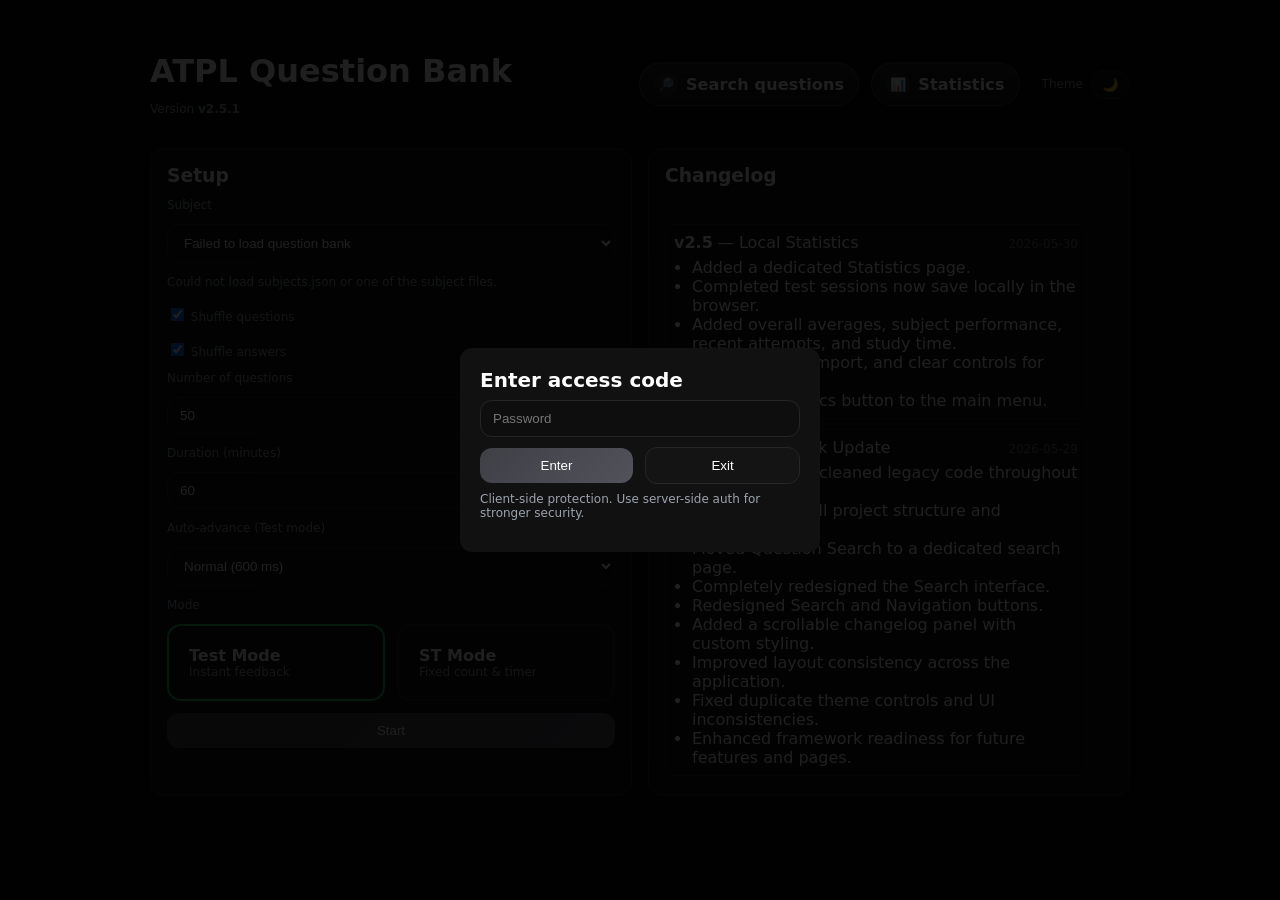
==== index.html @ 14cb8c2d "Update" ====
<!doctype html>
<html lang="en">
<head>

<style id="hide-score-remaining">
  #score,
  #remain,
  #qScoreLive,
  #qRemaining {
    display: none !important;
  }
</style>


<meta charset="utf-8" />
<meta name="viewport" content="width=device-width,initial-scale=1" />
<title>ATPL Question Bank</title>
<style>
  :root{--bg:#0b0b0b;--bg-soft:#141414;--card:#111315;--text:#fff;--muted:#9ca3af;--border:#262626;--ok:#22c55e;--bad:#ef4444;--flag:#f59e0b;--answered-exam:#6b7280;--qbox-bg:#e9f6fb;--qbox-text:#0b0b0b;}
  body.light{--bg:#f6f7f9;--bg-soft:#fff;--card:#fff;--text:#0b0b0b;--muted:#4b5563;--border:#e5e7eb;--answered-exam:#9ca3af;}
  *{box-sizing:border-box} body{margin:0;background:var(--bg);color:var(--text);font-family:ui-sans-serif,system-ui,-apple-system,Segoe UI,Roboto,Helvetica,Arial}
  .container{max-width:1280px;margin:0 auto;padding:16px 24px}
  .topbar{position:sticky;top:0;z-index:10;background:color-mix(in oklab, var(--bg) 85%, transparent);backdrop-filter:blur(8px);border-bottom:1px solid var(--border)}
  .header{display:flex;justify-content:space-between;align-items:center;gap:12px}
  .hstack{display:flex;align-items:center;gap:12px} .vstack{display:flex;flex-direction:column;gap:12px}
  .card{background:var(--card);border:1px solid var(--border);border-radius:14px;padding:16px}
  .badge{display:inline-flex;align-items:center;gap:6px;padding:6px 10px;border:1px solid var(--border);border-radius:999px;background:var(--bg-soft);color:var(--muted);font-size:12px}
  .button,.input,.select{padding:10px 12px;border-radius:12px;border:1px solid var(--border);background:var(--bg-soft);color:var(--text)}
  .button.primary{background:linear-gradient(135deg,#3f3f46,#52525b);border:none;color:#fff;cursor:pointer}
  .button:disabled{opacity:.6;cursor:not-allowed}
  .mode-buttons{display:grid;grid-template-columns:1fr 1fr;gap:12px}
  .mode-btn{padding:20px;border:2px solid var(--border);border-radius:14px;background:var(--bg-soft);cursor:pointer}
  .mode-btn.active{border-color:#22c55e}
  .grid{display:grid;gap:16px} .grid-2{grid-template-columns:1fr 1fr} .grid-3{grid-template-columns:240px 1fr 320px}
  @media (max-width: 1024px){.grid-3{grid-template-columns:1fr}}
  .question-box{background:var(--qbox-bg);border-radius:10px;padding:24px;color:var(--qbox-text)}
  .option-list{list-style:none;margin:0;padding:0} .option-list li{margin:8px 0;display:flex;gap:10px;align-items:center}
  .grid-pager{display:grid;grid-template-columns:repeat(auto-fill,minmax(36px,1fr));gap:8px}
  .pager-btn{padding:8px;border:1px solid var(--border);border-radius:8px;background:var(--bg-soft);color:var(--text);font-size:12px;cursor:pointer}
  .pager-btn.active{outline:2px solid #777} .pager-btn.correct{border-color:var(--ok)} .pager-btn.incorrect{border-color:var(--bad)}
  .pager-btn.answered-exam{border-color:var(--answered-exam);color:var(--answered-exam)} .pager-btn.flagged{box-shadow:0 0 0 2px color-mix(in oklab, var(--flag) 60%, transparent);border-color:var(--flag)}
  .hidden{display:none!important} .small{color:var(--muted);font-size:12px}
  .feedback-inline{margin-top:12px;padding:10px 12px;border-radius:10px;background:rgba(34,197,94,.12);color:#22c55e}
  .feedback-inline.bad{background:rgba(239,68,68,.12);color:#ef4444}
</style>

<style id="search-card-styles">
  #mSearchResults li {
    list-style: none;
    border: 1px solid rgba(255,255,255,.08);
    border-radius: 10px;
    padding: 8px 10px;
    cursor: pointer;
  }
  #mSearchResults li:hover {
    background: rgba(255,255,255,.06);
  }
  #mSearchResults li .small { opacity: .7; }
  #mSearchDetail .correct { color: #22c55e; }
  #mSearchDetail .option { display: flex; gap: 8px; align-items: baseline; }
</style>




<style id="clean-build-styles">
  .theme-wrap{display:inline-flex;align-items:center;gap:8px;margin-left:10px}
  .theme-label{font-size:12px;color:var(--muted);white-space:nowrap}
  .theme-btn{border:1px solid var(--border);background:var(--card);color:var(--text);border-radius:999px;padding:6px 10px;cursor:pointer}
  body.light{--bg:#f5f7fb;--bg-soft:#ffffff;--card:#ffffff;--text:#111827;--muted:#6b7280;--border:#d1d5db;--qbox-bg:#e9f6fb;color:var(--text);background:var(--bg)}
  .option-list li{cursor:pointer}
</style>


<style id="changelog-direct-scroll-v2310">
/* v2.4: setup card and changelog card stay equal height; changelog entries scroll internally */
#menu .grid.grid-2 {
  align-items: stretch !important;
  grid-auto-rows: minmax(620px, 72vh) !important;
}

#menu .grid.grid-2 > section.card {
  height: 100% !important;
  min-height: 0 !important;
  box-sizing: border-box !important;
}

#changelogCard {
  display: flex !important;
  flex-direction: column !important;
  overflow: hidden !important;
  min-height: 0 !important;
}

#changelogCard > .hstack {
  flex: 0 0 auto !important;
}

#changelogScroll {
  flex: 1 1 auto !important;
  min-height: 0 !important;
  overflow-y: auto !important;
  overflow-x: hidden !important;
  padding-right: 10px !important;
  margin-top: 18px !important;
  scrollbar-gutter: stable !important;
}

#changelogList {
  max-height: none !important;
  overflow: visible !important;
}

@media (max-width: 760px) {
  #menu .grid.grid-2 {
    grid-auto-rows: auto !important;
  }

  #changelogCard {
    max-height: 620px !important;
  }

  #changelogScroll {
    max-height: 520px !important;
  }
}
</style>


<style id="scrollbar-style-v2311">
/* Minimal modern scrollbar */
#changelogScroll::-webkit-scrollbar {
  width: 10px;
}

#changelogScroll::-webkit-scrollbar-track {
  background: rgba(255,255,255,0.03);
  border-radius: 999px;
}

#changelogScroll::-webkit-scrollbar-thumb {
  background: rgba(255,255,255,0.18);
  border-radius: 999px;
  border: 2px solid transparent;
  background-clip: padding-box;
}

#changelogScroll::-webkit-scrollbar-thumb:hover {
  background: rgba(255,255,255,0.30);
}

#changelogScroll {
  scrollbar-width: thin;
  scrollbar-color: rgba(255,255,255,0.18) rgba(255,255,255,0.03);
}
</style>


<style id="search-button-style-v2312">
/* v2.4: polished main-page search button */
#goSearch.search-page-button {
  display: inline-flex;
  align-items: center;
  justify-content: center;
  gap: 8px;
  text-decoration: none;
  min-height: 40px;
  padding: 9px 14px;
  border-radius: 999px;
  font-weight: 700;
  letter-spacing: .01em;
  background:
    linear-gradient(180deg, rgba(255,255,255,.085), rgba(255,255,255,.035));
  border: 1px solid rgba(255,255,255,.14);
  box-shadow:
    inset 0 1px 0 rgba(255,255,255,.08),
    0 8px 22px rgba(0,0,0,.18);
  color: inherit;
  transition:
    transform .14s ease,
    border-color .14s ease,
    background .14s ease,
    box-shadow .14s ease;
}

#goSearch.search-page-button:hover {
  transform: translateY(-1px);
  border-color: rgba(255,255,255,.24);
  background:
    linear-gradient(180deg, rgba(255,255,255,.12), rgba(255,255,255,.055));
  box-shadow:
    inset 0 1px 0 rgba(255,255,255,.11),
    0 12px 28px rgba(0,0,0,.24);
}

#goSearch.search-page-button:active {
  transform: translateY(0);
  box-shadow:
    inset 0 1px 0 rgba(255,255,255,.06),
    0 6px 16px rgba(0,0,0,.18);
}

#goSearch .search-page-button-icon {
  display: inline-grid;
  place-items: center;
  width: 24px;
  height: 24px;
  border-radius: 999px;
  background: rgba(255,255,255,.08);
  font-size: 13px;
}

body.light #goSearch.search-page-button {
  background:
    linear-gradient(180deg, rgba(15,23,42,.045), rgba(15,23,42,.02));
  border-color: rgba(15,23,42,.12);
  box-shadow:
    inset 0 1px 0 rgba(255,255,255,.65),
    0 8px 22px rgba(15,23,42,.08);
}

body.light #goSearch.search-page-button:hover {
  border-color: rgba(15,23,42,.20);
  background:
    linear-gradient(180deg, rgba(15,23,42,.07), rgba(15,23,42,.035));
}

body.light #goSearch .search-page-button-icon {
  background: rgba(15,23,42,.07);
}
</style>


<style id="stats-button-style-v25">
#goStats.search-page-button {
  display: inline-flex;
  align-items: center;
  justify-content: center;
  gap: 8px;
  text-decoration: none;
  min-height: 40px;
  padding: 9px 14px;
  border-radius: 999px;
  font-weight: 700;
  letter-spacing: .01em;
  background:
    linear-gradient(180deg, rgba(255,255,255,.085), rgba(255,255,255,.035));
  border: 1px solid rgba(255,255,255,.14);
  box-shadow:
    inset 0 1px 0 rgba(255,255,255,.08),
    0 8px 22px rgba(0,0,0,.18);
  color: inherit;
  transition: transform .14s ease, border-color .14s ease, background .14s ease, box-shadow .14s ease;
}
#goStats.search-page-button:hover {
  transform: translateY(-1px);
  border-color: rgba(255,255,255,.24);
  background:
    linear-gradient(180deg, rgba(255,255,255,.12), rgba(255,255,255,.055));
  box-shadow:
    inset 0 1px 0 rgba(255,255,255,.11),
    0 12px 28px rgba(0,0,0,.24);
}
#goStats .search-page-button-icon {
  display: inline-grid;
  place-items: center;
  width: 24px;
  height: 24px;
  border-radius: 999px;
  background: rgba(255,255,255,.08);
  font-size: 13px;
}
body.light #goStats.search-page-button {
  background:
    linear-gradient(180deg, rgba(15,23,42,.045), rgba(15,23,42,.02));
  border-color: rgba(15,23,42,.12);
  box-shadow:
    inset 0 1px 0 rgba(255,255,255,.65),
    0 8px 22px rgba(15,23,42,.08);
}
body.light #goStats.search-page-button:hover {
  border-color: rgba(15,23,42,.20);
  background:
    linear-gradient(180deg, rgba(15,23,42,.07), rgba(15,23,42,.035));
}
body.light #goStats .search-page-button-icon {
  background: rgba(15,23,42,.07);
}
</style>

<style id="results-screen-v26">
  .results-screen {
    overflow: hidden;
    padding: 0;
  }

  .results-hero {
    display: flex;
    justify-content: space-between;
    gap: 20px;
    align-items: flex-start;
    padding: 20px;
    border-bottom: 1px solid var(--border);
    background:
      linear-gradient(180deg, rgba(255,255,255,.055), rgba(255,255,255,.018));
  }

  .results-hero h2 {
    margin: 0;
    font-size: 28px;
    line-height: 1.05;
  }

  .results-hero p {
    margin: 8px 0 0;
    color: var(--muted);
  }

  .results-badge {
    padding: 8px 12px;
    border-radius: 999px;
    font-weight: 800;
    font-size: 13px;
    background: rgba(34,197,94,.14);
    color: #22c55e;
    white-space: nowrap;
  }

  .results-badge.mid { background: rgba(245,158,11,.14); color: #f59e0b; }
  .results-badge.low { background: rgba(239,68,68,.14); color: #ef4444; }

  .results-body {
    padding: 16px;
  }

  .results-grid {
    display: grid;
    grid-template-columns: repeat(4, minmax(0, 1fr));
    gap: 12px;
  }

  .result-stat {
    padding: 14px;
    border-radius: 12px;
    background: rgba(255,255,255,.035);
    border: 1px solid rgba(255,255,255,.07);
    min-width: 0;
  }

  .result-stat-label {
    color: var(--muted);
    font-size: 12px;
    text-transform: uppercase;
    letter-spacing: .08em;
  }

  .result-stat-value {
    margin-top: 8px;
    font-size: 24px;
    line-height: 1;
    font-weight: 900;
  }

  .result-stat-sub {
    margin-top: 6px;
    color: var(--muted);
    font-size: 12px;
  }

  .result-map {
    display: flex;
    flex-wrap: wrap;
    gap: 6px;
    margin-top: 14px;
  }

  .result-chip {
    width: 30px;
    height: 30px;
    border-radius: 8px;
    border: 1px solid rgba(255,255,255,.08);
    color: var(--text);
    background: var(--bg-soft);
    font-size: 12px;
    cursor: pointer;
  }

  .result-chip.correct { border-color: rgba(34,197,94,.55); color: #22c55e; }
  .result-chip.incorrect { border-color: rgba(239,68,68,.58); color: #ef4444; }
  .result-chip.unanswered { border-color: rgba(156,163,175,.5); color: var(--muted); }
  .result-chip.flagged { box-shadow: 0 0 0 2px rgba(245,158,11,.35); }

  .result-review {
    margin-top: 16px;
    border-top: 1px solid var(--border);
    padding-top: 16px;
  }

  .result-review-head {
    display: flex;
    justify-content: space-between;
    align-items: baseline;
    gap: 12px;
    margin-bottom: 10px;
  }

  .result-review-head h3 {
    margin: 0;
  }

  .result-review-list {
    display: grid;
    gap: 10px;
  }

  .review-item {
    padding: 12px;
    border-radius: 12px;
    background: rgba(255,255,255,.035);
    border: 1px solid rgba(255,255,255,.07);
  }

  .review-item-top {
    display: flex;
    justify-content: space-between;
    gap: 12px;
    align-items: flex-start;
  }

  .review-pill {
    padding: 4px 8px;
    border-radius: 999px;
    font-weight: 800;
    font-size: 12px;
    background: rgba(239,68,68,.14);
    color: #ef4444;
    white-space: nowrap;
  }

  .review-pill.unanswered {
    background: rgba(156,163,175,.14);
    color: var(--muted);
  }

  .review-answer-grid {
    display: grid;
    grid-template-columns: 1fr 1fr;
    gap: 10px;
    margin-top: 10px;
  }

  .review-answer {
    padding: 10px;
    border-radius: 10px;
    background: rgba(0,0,0,.15);
    border: 1px solid rgba(255,255,255,.06);
  }

  .review-answer strong {
    display: block;
    margin-bottom: 4px;
    font-size: 12px;
    color: var(--muted);
    text-transform: uppercase;
    letter-spacing: .06em;
  }

  .review-empty {
    padding: 24px 14px;
    text-align: center;
    color: var(--muted);
    border: 1px dashed rgba(255,255,255,.13);
    border-radius: 12px;
  }

  body.light .result-stat,
  body.light .review-item {
    background: rgba(15,23,42,.035);
    border-color: rgba(15,23,42,.08);
  }

  body.light .review-answer {
    background: rgba(15,23,42,.035);
    border-color: rgba(15,23,42,.08);
  }

  @media (max-width: 760px) {
    .results-hero { flex-direction: column; }
    .results-grid { grid-template-columns: repeat(2, minmax(0, 1fr)); }
    .review-answer-grid { grid-template-columns: 1fr; }
  }
</style>

<style id="st-mode-polish-v26">
  .manual-settings {
    display: flex;
    flex-direction: column;
    gap: 12px;
    transition: opacity .16s ease, filter .16s ease;
  }

  .manual-settings-faded {
    opacity: .36;
    gap: 8px;
  }

  .manual-settings-faded label,
  .manual-settings-faded input,
  .manual-settings-faded select {
    pointer-events: none;
  }

  .manual-settings-faded input,
  .manual-settings-faded select {
    padding-top: 8px;
    padding-bottom: 8px;
  }

  .manual-setting-note {
    display: none;
    padding: 8px 12px;
    border-radius: 12px;
    background: rgba(34,197,94,.08);
    border: 1px solid rgba(34,197,94,.18);
    color: var(--muted);
  }

  .manual-settings-faded + .manual-setting-note {
    display: block;
  }
</style>

</head>
<body>
<!-- LOGIN -->
<div id="loginOverlay" style="position:fixed;inset:0;background:rgba(0,0,0,.88);display:flex;align-items:center;justify-content:center;z-index:9999">
  <div style="width:360px;max-width:94%;background:#111;border-radius:12px;padding:20px;color:#fff">
    <h2 style="margin:0 0 8px 0;font-size:20px">Enter access code</h2>
    <input id="loginInput" type="password" placeholder="Password" class="input" style="width:100%;margin-bottom:10px;background:#0e0e0e"/>
    <div class="hstack">
      <button id="loginBtn" class="button primary" style="flex:1">Enter</button>
      <button id="loginCancelBtn" class="button" style="flex:1">Exit</button>
    </div>
    <p id="loginError" style="color:#fca5a5;font-size:13px;margin-top:10px;display:none">Incorrect password. Try again.</p>
    <p class="small" style="margin-top:8px">Client-side protection. Use server-side auth for stronger security.</p>
  </div>
</div>

<div class="container" id="menu">
  <div class="vstack" style="max-width:980px;margin:36px auto">
    
<div id="menuHeaderBar" class="hstack" style="justify-content:space-between;align-items:center;gap:12px; margin-bottom:8px;">
  <div id="menuTitleBlock" class="vstack">
    <h1 style="margin:0">ATPL Question Bank</h1>
    <a class="small" href="systems-trainer/systems-trainer.html" aria-label="Open C172 JT-A Systems Trainer" title="Version" style="width:max-content;text-decoration:none;color:var(--muted)">Version <strong id="appVersionLabel">Loading</strong></a>
  </div>
  <div class="hstack" style="justify-content:flex-end;">
    <a id="goSearch" class="button search-page-button" href="search.html"><span class="search-page-button-icon">🔎</span><span>Search questions</span></a>
    <a id="goStats" class="button search-page-button" href="stats.html"><span class="search-page-button-icon">📊</span><span>Statistics</span></a>
  </div>
</div>

    <div class="grid grid-2" style="margin-top:12px">
      <section class="card vstack">
        <h3 style="margin:0">Setup</h3>
        <label class="small">Subject</label>
        <select class="select" id="mSubject"><option selected disabled>Loading…</option></select>
        <div class="small" id="mSubjectInfo"></div>
        <div class="small" id="mSTInfo" style="display:none"></div>
        <div class="manual-settings" id="manualSettings">
          <label class="small" style="margin-top:4px"><input type="checkbox" id="mShuffle" checked> Shuffle questions</label>
          <label class="small" style="margin-top:4px"><input type="checkbox" id="mShuffleAnswers" checked> Shuffle answers</label>
          <label class="small">Number of questions</label>
          <input class="input" id="mCount" type="number" min="1" value="50" />
          <label class="small">Duration (minutes)</label>
          <input class="input" id="mMinutes" type="number" min="0" value="60" />
          <label class="small">Auto-advance (Test mode)</label>
          <select class="select" id="mAdvance"><option value="0">Off</option><option value="600" selected>Normal (600 ms)</option><option value="250">Fast (250 ms)</option></select>
        </div>
        <div class="small manual-setting-note" id="manualSettingNote">ST mode uses its own fixed question count, duration, and randomisation.</div>
        <label class="small">Mode</label>
        <div class="mode-buttons">
          <div class="mode-btn active" id="btnTest"><strong>Test Mode</strong><div class="small">Instant feedback</div></div>
          <div class="mode-btn" id="btnST"><strong>ST Mode</strong><div class="small">Fixed count & timer</div></div>
        </div>
        <button class="button primary" id="mStart">Start</button>
      </section>
      
<section class="card vstack" id="changelogCard">
  <div class="hstack" style="justify-content:space-between;align-items:center">
    <h3 style="margin:0">Changelog</h3>
  </div>

  <div id="changelogScroll">
    <span class="small" id="clStatus" style="opacity:.7">Loading…</span>
    <div id="changelogList" class="vstack" style="gap:10px; margin-top:8px; padding-right:6px; scrollbar-gutter:stable;"></div>
  </div>

</section>
<script>
// v1.8.8.11: Load changelog from external JSON file
(function(){
  function esc(s){ return String(s||'').replace(/[&<>]/g, c=>({ '&':'&amp;','<':'&lt;','>':'&gt;' }[c])); }
  function render(entries){
    var box = document.getElementById('changelogList');
    if(!box) return;
    if(!entries || !entries.length){
      box.innerHTML = '<div class="small" style="opacity:.7">No entries yet.</div>';
      return;
    }
    var html = entries.map(function(e){
      var head = '<div class="hstack" style="justify-content:space-between;align-items:baseline">'
               + '<div><strong>'+esc(e.version)+'</strong>'+(e.title? ' — '+esc(e.title):'')+'</div>'
               + (e.date? '<div class="small" style="opacity:.6">'+esc(e.date)+'</div>':'' )
               + '</div>';
      var items = Array.isArray(e.changes) ? e.changes.map(function(t){ return '<li>'+esc(t)+'</li>'; }).join('') : '';
      return '<section class="vstack" style="gap:6px; padding:8px; border:1px solid rgba(255,255,255,.08); border-radius:10px;">'
             + head
             + (items? '<ul style="margin:0 0 0 18px; padding:0;">'+items+'</ul>' : '')
             + '</section>';
    }).join('');
    box.innerHTML = html;
  }
  function setStatus(t){ var s=document.getElementById('clStatus'); if(s) s.textContent=t; }
  fetch('./changelog.json')
    .then(r=>r.ok?r.json():Promise.reject(r.status+' '+r.statusText))
    .then(json=>{ setStatus(''); render(json.entries||json); })
    .catch(err=>{ setStatus('Failed to load'); render([]); });
})();
</script>
      </section>
    </div>
  </div>
</div>

<div id="quiz" class="hidden">
  <div class="topbar">
    <div class="container">
      <div class="header">
        <div class="hstack">
          <button class="button" id="qBack">Menu</button>
          <h2 style="margin:0;font-size:18px">ATPL — <span id="qSubject">Subject</span> <span id="qModeLabel" class="small" style="margin-left:8px;opacity:.7"></span></h2>
        </div>
        <div class="hstack">
          <span class="badge" id="qScoreLive">Score 0/0</span>
          <span class="badge" id="qRemaining">Remaining 0</span>
          <span class="badge" id="qTimer">--:--</span>
          <span class="badge" id="qProgress">0 / 0</span>
          <span class="badge hidden" id="qPlan">ST: -- Q • -- min</span>
          <button class="button" id="logoutBtn">Logout</button>
        </div>
      </div>
    </div>
  </div>

  <div class="container grid grid-3" style="margin-top:16px">
    <aside class="vstack">
      <div class="card vstack">
        <h3 style="margin:0">Question <span id="qNumber">—</span></h3>
        <div class="small">Status: <strong id="qStatus">—</strong></div>
      </div>
    </aside>
    <main class="vstack">
      <section class="card">
        <div class="question-box" id="qBox">
          <p id="qText">Select a subject to begin.</p>
          <ul class="option-list" id="qOptions"></ul>
          <div class="hstack hidden" id="qMultiControls" style="margin-top:8px;justify-content:flex-end">
            <button class="button primary" id="qConfirm" disabled>Confirm Answer</button>
          </div>
        </div>
      </section>
      <div class="hstack" style="justify-content:space-between">
        <button class="button" id="qPrev" disabled>Previous</button>
        <div class="hstack">
          <button class="button" id="qFlagBtn" aria-pressed="false">🚩 Flag</button>
          <button class="button" id="qNext" disabled>Next</button>
          <button class="button primary" id="qFinish" disabled title="Answer all questions to finish">Finish</button>
        </div>
      </div>
      <section class="card results-screen hidden" id="qResults">
        <div class="results-hero">
          <div>
            <h2 id="qResultTitle">Results</h2>
            <p id="qResultSubtitle">Session complete</p>
          </div>
          <div class="results-badge" id="qResultBadge">0%</div>
        </div>
        <div class="results-body">
          <div class="results-grid">
            <div class="result-stat">
              <div class="result-stat-label">Accuracy</div>
              <div class="result-stat-value" id="qAccuracy">0%</div>
              <div class="result-stat-sub" id="qAccuracySub">0 / 0 correct</div>
            </div>
            <div class="result-stat">
              <div class="result-stat-label">Correct</div>
              <div class="result-stat-value" id="qResultCorrect">0</div>
              <div class="result-stat-sub">answered correctly</div>
            </div>
            <div class="result-stat">
              <div class="result-stat-label">Needs review</div>
              <div class="result-stat-value" id="qResultMissed">0</div>
              <div class="result-stat-sub">wrong or unanswered</div>
            </div>
            <div class="result-stat">
              <div class="result-stat-label">Time used</div>
              <div class="result-stat-value" id="qTimeUsed">00:00</div>
              <div class="result-stat-sub" id="qResultMode">Test mode</div>
            </div>
          </div>
          <div class="result-map" id="qResultMap"></div>
          <div class="result-review">
            <div class="result-review-head">
              <div>
                <h3>Review</h3>
                <div class="small" id="qReviewSummary">Missed questions appear here.</div>
              </div>
            </div>
            <div class="result-review-list" id="qBreakdown"></div>
          </div>
        </div>
      </section>
    </main>
    <aside class="vstack">
      <div class="card vstack">
        <h3 style="margin:0">Navigation</h3>
        <div class="grid-pager" id="qPager"></div>
      </div>
    </aside>
  </div>
</div>

<script>
/*** VERSION ***/
const APP_VERSION = "v2.5.1";
const APP_BUILD = "2026-06-01-st-plan-refactor";
document.getElementById('appVersionLabel').textContent = APP_VERSION;

/*** LOGIN ***/
const PASSWORD_HASH = "508f8d85f900866e90d30e1e4e0126984dd0f2f85c443800e5956aae2887120b"; // sha256("School related password")
const AUTH_KEY = 'atpl_authenticated_v1';
async function sha256hex(str){const enc=new TextEncoder();const data=enc.encode(str);const hash=await crypto.subtle.digest('SHA-256',data);return Array.from(new Uint8Array(hash)).map(b=>b.toString(16).padStart(2,'0')).join('');}
async function tryLogin(){const val=document.getElementById('loginInput').value||'';const d=await sha256hex(val);if(d===PASSWORD_HASH){sessionStorage.setItem(AUTH_KEY,'1');hideLogin();}else{const e=document.getElementById('loginError');e.style.display='block';e.textContent='Incorrect password. Try again.';}}
function hideLogin(){const ov=document.getElementById('loginOverlay');if(ov)ov.remove();}
function ensureLogin(){if(sessionStorage.getItem(AUTH_KEY)==='1') hideLogin();}
document.getElementById('loginBtn').addEventListener('click',tryLogin);
document.getElementById('loginInput').addEventListener('keydown',e=>{if(e.key==='Enter')tryLogin();});
document.getElementById('loginCancelBtn').addEventListener('click',()=>{alert('Close this tab/window to exit.');});
ensureLogin();

/*** ELEMENTS ***/
const menu=document.getElementById('menu'),quiz=document.getElementById('quiz');
const mSubject=document.getElementById('mSubject'),mSubjectInfo=document.getElementById('mSubjectInfo'),mSTInfo=document.getElementById('mSTInfo');
const mCount=document.getElementById('mCount'),mMinutes=document.getElementById('mMinutes'),mShuffle=document.getElementById('mShuffle'),mAdvance=document.getElementById('mAdvance'),mShuffleAnswers=document.getElementById('mShuffleAnswers');
const manualSettings=document.getElementById('manualSettings');
const btnTest=document.getElementById('btnTest'),btnST=document.getElementById('btnST'),mStart=document.getElementById('mStart');
const qBack=document.getElementById('qBack'),qSubject=document.getElementById('qSubject'),qTimer=document.getElementById('qTimer'),qProgress=document.getElementById('qProgress'),qScoreLive=document.getElementById('qScoreLive'),qRemaining=document.getElementById('qRemaining');
const qNumber=document.getElementById('qNumber'),qStatus=document.getElementById('qStatus'),qText=document.getElementById('qText'),qOptions=document.getElementById('qOptions');
const qPrev=document.getElementById('qPrev'),qNext=document.getElementById('qNext'),qFinish=document.getElementById('qFinish'),qPager=document.getElementById('qPager');
const qResults=document.getElementById('qResults'),qBreakdown=document.getElementById('qBreakdown');const qAccuracy=document.getElementById('qAccuracy'), qTimeUsed=document.getElementById('qTimeUsed');
const qResultTitle=document.getElementById('qResultTitle'), qResultSubtitle=document.getElementById('qResultSubtitle'), qResultBadge=document.getElementById('qResultBadge');
const qAccuracySub=document.getElementById('qAccuracySub'), qResultCorrect=document.getElementById('qResultCorrect'), qResultMissed=document.getElementById('qResultMissed'), qResultMode=document.getElementById('qResultMode'), qResultMap=document.getElementById('qResultMap'), qReviewSummary=document.getElementById('qReviewSummary');
const qFlagBtn=document.getElementById('qFlagBtn'); const logoutBtn=document.getElementById('logoutBtn'); const qModeLabel=document.getElementById('qModeLabel'); const qPlan=document.getElementById('qPlan');
const qMultiControls=document.getElementById('qMultiControls'); const qConfirm=document.getElementById('qConfirm');

/*** STATE ***/
let RAW=null,SUBJECT='',POOL=[],QUESTIONS=[],INDEX=0,ANSWERS=[],MODE='test';
let SCORE_CORRECT=0,QUESTIONS_ANSWERED=0,START_TS=null; let FLAGGED=[]; let STATS_SESSION_SAVED=false;
let TIMER_END=null, TIMER_IV=null;
let TEMP_SEL=[]; // per-question temporary selection for multi (array of arrays)

/*** ST CONFIGURATION ***/
const ST_PLANS = {
  ALW: { label: "Air Law", count: 44, minutes: 60 },
  OPS: { label: "Operational Procedures", count: 42, minutes: 75 },
  HPL: { label: "Human Performance", count: 48, minutes: 90 },
  MET: { label: "Meteorology", count: 84, minutes: 120 },
  COM: { label: "Communications", count: 34, minutes: 60 },
  POF: { label: "Principles of Flight", count: 46, minutes: 90 },
  INS: { label: "Instrumentation", count: 60, minutes: 90 },
  "M&B": { label: "Mass and Balance", count: 25, minutes: 75 },
  PER: { label: "Performance", count: 45, minutes: 120 },
  FPM: { label: "Flight Planning and Monitoring", count: 42, minutes: 120 },
  GNAV: { label: "General Navigation", count: 55, minutes: 135 },
  RNAV: { label: "Radio Navigation", count: 66, minutes: 90 },
  ASP: { label: "Airframe Systems, Electrics, Powerplant", count: 80, minutes: 120 },
  "KSA - Mental math": { label: "Mental Math", count: 22, minutes: 60 }
};

console.info(`[qLPTA] ${APP_VERSION} loaded (${APP_BUILD})`);
console.info(`[qLPTA] ST plans loaded: ${Object.keys(ST_PLANS).length}`);
window.QLPTA_APP_VERSION = APP_VERSION;
window.QLPTA_APP_BUILD = APP_BUILD;

/*** SUBJECT ALIASES (codes/variants → canonical ST subject) ***/
const SUBJECT_ALIASES = {
  law: "ALW", airlaw: "ALW",
  opr: "OPS", operationalprocedures: "OPS",
  humanperformance: "HPL", humanperformancelimitations: "HPL",
  meteorology: "MET",
  communications: "COM",
  principlesofflight: "POF",
  instrumentation: "INS",
  mas: "M&B", mnb: "M&B", massbalance: "M&B", massandbalance: "M&B",
  performance: "PER",
  flightplanning: "FPM", flightplanningandmonitoring: "FPM", planningandmonitoring: "FPM",
  gen: "GNAV", generalnavigation: "GNAV",
  rnv: "RNAV", radionavigation: "RNAV",
  agk: "ASP", aep: "ASP", aircraftgeneralknowledge: "ASP",
  airframesystemselectricspowerplant: "ASP", airframesystems: "ASP", systems: "ASP",
  mentalmath: "KSA - Mental math", ksamentalmath: "KSA - Mental math"
};

function normKey(s){ return String(s).toLowerCase().replace(/[^a-z0-9]/g,''); }
function getSTPlanKey(subject){
  if(Object.prototype.hasOwnProperty.call(ST_PLANS, subject)) return subject;
  const k = normKey(subject);
  const directKey = Object.keys(ST_PLANS).find(key => normKey(key) === k || normKey(ST_PLANS[key].label) === k);
  return directKey || SUBJECT_ALIASES[k] || null;
}
function defaultPlan(subject){
  const total = (RAW && RAW[subject]) ? (RAW[subject].length||0) : 0;
  const count = Math.min(50, Math.max(10, total));
  const minutes = Math.max(30, Math.round(count * 1.2));
  return {count, minutes};
}
function getPlanForSubject(subject){
  const key = getSTPlanKey(subject);
  return key ? ST_PLANS[key] : defaultPlan(subject);
}
function hasStrictPlan(subject){
  return getSTPlanKey(subject) !== null;
}

/*** UTILS ***/
function toTextSet(arr){ return new Set(arr.map(x=>String(x))); }
function setsEqual(a,b){ if(a.size!==b.size) return false; for(const v of a){ if(!b.has(v)) return false; } return true; }

function normalize(q){
  let rawOptions = q.choices || q.answers || [];
  let options = [];
  let correctTexts = [];

  if (rawOptions.length && typeof rawOptions[0] === 'object') {
    rawOptions.forEach(o => {
      const text = o.text != null ? String(o.text) : String(o.label || o.value || '');
      options.push(text);
      if (o.correct === true || o.isCorrect === true) correctTexts.push(text);
    });
  } else {
    options = rawOptions.map(o => String(o));
    let corr = (q.answer !== undefined) ? q.answer : (q.correct_answers || q.correct_answer);
    if (Array.isArray(corr)) { corr.forEach(c => { if (typeof c === 'number' && options[c] != null) { correctTexts.push(String(options[c])); } else if (typeof c === 'string' && /^[A-Za-z]$/.test(c)) { const idx = c.toUpperCase().charCodeAt(0) - 65; if (options[idx] != null) { correctTexts.push(String(options[idx])); } else { correctTexts.push(String(c)); } } else { correctTexts.push(String(c)); } }); } else {
      if (typeof corr === 'number' && options[corr] != null) correctTexts.push(String(options[corr]));
      else if (typeof corr === 'string' && /^[A-Za-z]$/.test(corr)) { const idx = corr.toUpperCase().charCodeAt(0) - 65; if (options[idx] != null) { correctTexts.push(String(options[idx])); } else { correctTexts.push(String(corr)); } } else if (corr != null) { correctTexts.push(String(corr)); }
    }
  }

  const correctSet = toTextSet(correctTexts);
  const multi = correctSet.size > 1;
  return { text: q.question, options: [...options], correct: correctTexts[0] || null, correctSet, multi, explanation: q.explanation || null };
}

function fyShuffle(a){for(let i=a.length-1;i>0;i--){const j=Math.floor(Math.random()*(i+1));[a[i],a[j]]=[a[j],a[i]];}return a;}
function isAnswered(i){
  const v = ANSWERS[i];
  if (v == null) return false;
  return Array.isArray(v) ? v.length > 0 : true;
}
function isCorrect(i){
  const q=QUESTIONS[i],sel=ANSWERS[i];
  if (!isAnswered(i)) return false;
  if (q.multi){
    const selTexts = new Set((sel||[]).map(idx => String(q.options[idx])));
    return setsEqual(selTexts, q.correctSet);
  } else {
    return String(q.options[sel]) === String(q.correct);
  }
}
function fmtDur(ms){const s=Math.max(0,Math.floor(ms/1000));const h=Math.floor(s/3600);const m=Math.floor((s%3600)/60);const r=s%60;return h>0?`${String(h).padStart(2,'0')}:${String(m).padStart(2,'0')}:${String(r).padStart(2,'0')}`:`${String(m).padStart(2,'0')}:${String(r).padStart(2,'0')}`;}
function ensureTimerStopped(){ if(TIMER_IV){ clearInterval(TIMER_IV); TIMER_IV=null; }}

/*** PAGER ***/
function rebuildPager(){
  qPager.innerHTML='';
  QUESTIONS.forEach((_,i)=>{
    let cls='pager-btn'; if(i===INDEX) cls+=' active';
    if(isAnswered(i)){ if(MODE==='test') cls+= isCorrect(i)?' correct':' incorrect'; else cls+=' answered-exam'; }
    if(FLAGGED[i]) cls+=' flagged';
    const b=document.createElement('button'); b.className=cls; b.textContent=i+1;
    b.onclick=()=>{ INDEX=i; render(); };
    qPager.appendChild(b);
  });
}

/*** RENDER ***/
function render(){
  const total=QUESTIONS.length; const remaining = ANSWERS.filter((x,idx)=>!isAnswered(idx)).length;
  qProgress.textContent=`${Math.min(INDEX+1,total)} / ${total}`; qRemaining.textContent=`Remaining ${remaining}`;
  qNumber.textContent= total? INDEX+1 : '—'; qStatus.textContent=(isAnswered(INDEX)?'Answered':'Not answered');
  qPrev.disabled=INDEX===0; qNext.disabled=INDEX>=total-1;

  const q=QUESTIONS[INDEX]; qText.textContent=q? q.text : 'No questions';

  qFlagBtn.setAttribute('aria-pressed', String(FLAGGED[INDEX]===true));
  qFlagBtn.textContent = FLAGGED[INDEX] ? '🚩 Unflag' : '🚩 Flag';

  qOptions.innerHTML='';
  qMultiControls.classList.add('hidden');
  if(q){
    if(q.multi){
      const temp = Array.isArray(TEMP_SEL[INDEX]) ? TEMP_SEL[INDEX] : [];
      q.options.forEach((opt,i)=>{
        const li=document.createElement('li');
        const input=document.createElement('input');
        input.type='checkbox'; input.name='q'; 
        const answered = isAnswered(INDEX);
        const checked = answered ? (ANSWERS[INDEX]||[]).includes(i) : temp.includes(i);
        input.checked = checked;
        input.disabled = (MODE==='test' && answered);
        input.addEventListener('change', ()=>{
          if(isAnswered(INDEX)) return;
          const cur = Array.isArray(TEMP_SEL[INDEX]) ? TEMP_SEL[INDEX] : [];
          if(input.checked){ if(!cur.includes(i)) cur.push(i); } else { const ix=cur.indexOf(i); if(ix>=0) cur.splice(ix,1); }
          TEMP_SEL[INDEX]=cur;
          qConfirm.disabled = !(cur.length>0);
        });
        const label=document.createElement('span'); label.textContent=' '+opt; label.style.cursor='pointer';
        label.addEventListener('click', ()=>{ if(input.disabled) return; input.checked=!input.checked; input.dispatchEvent(new Event('change',{bubbles:true})); });
        li.appendChild(input); li.appendChild(label); qOptions.appendChild(li);
      });
      if(!(MODE==='test' && isAnswered(INDEX))){
        qMultiControls.classList.remove('hidden');
        const cur = Array.isArray(TEMP_SEL[INDEX]) ? TEMP_SEL[INDEX] : [];
        qConfirm.disabled = !(cur.length>0);
        qConfirm.onclick = ()=>{
          if(MODE==='test' && isAnswered(INDEX)) return;
          const sel = Array.isArray(TEMP_SEL[INDEX]) ? TEMP_SEL[INDEX] : [];
          ANSWERS[INDEX] = sel.slice();
          if(MODE==='test'){
            const ok=isCorrect(INDEX);
            QUESTIONS_ANSWERED++; if(ok) SCORE_CORRECT++; qScoreLive.textContent=`Score ${SCORE_CORRECT}/${QUESTIONS_ANSWERED}`;
            showFeedback(ok, [...q.correctSet].join(', '), q.explanation);
            [...qOptions.querySelectorAll('input')].forEach(inp=>inp.disabled=true);
            qConfirm.disabled = true;
            const delay=parseInt(document.getElementById('mAdvance').value,10)||0; if(delay>0){ setTimeout(()=>{ if(INDEX<QUESTIONS.length-1){INDEX++;} render(); }, delay);} else { render(); }
          } else {
            render();
          }
        };
      }
    } else {
      q.options.forEach((opt,i)=>{
        const li=document.createElement('li');
        const input=document.createElement('input'); input.type='radio'; input.name='q';
        input.checked=(ANSWERS[INDEX]===i);
        input.onclick=()=>onSelectSingle(i);
        if(MODE==='test' && isAnswered(INDEX)) input.disabled=true;
        const label=document.createElement('span'); label.textContent=' '+opt; label.style.cursor='pointer'; label.onclick=()=>{ if(!input.disabled) onSelectSingle(i); };
        li.appendChild(input); li.appendChild(label); qOptions.appendChild(li);
      });
    }
  }

  const oldFb=document.querySelector('.feedback-inline'); if(oldFb) oldFb.remove();
  if(isAnswered(INDEX) && MODE==='test'){
    const ok=isCorrect(INDEX);
    const q=QUESTIONS[INDEX];
    const correctText = q.multi ? [...q.correctSet].join(', ') : q.correct;
    showFeedback(ok, correctText, q.explanation);
  }

  qFinish.disabled = remaining > 0;
  qFinish.title = remaining > 0 ? `Answer all questions first (${remaining} remaining)` : "Finish";

  rebuildPager();
}

function showFeedback(ok,correctText,explanation){
  const old=document.querySelector('.feedback-inline'); if(old) old.remove();
  const fb=document.createElement('div'); fb.className='feedback-inline'+(ok?'':' bad');
  fb.textContent= ok ? 'Correct!' : `Incorrect — correct answer: ${correctText}`;
  if(!ok && explanation){ const ex=document.createElement('div'); ex.className='small'; ex.textContent=explanation; fb.appendChild(ex); }
  document.getElementById('qBox').appendChild(fb);
}

function onSelectSingle(i){
  const firstTime = !isAnswered(INDEX);
  ANSWERS[INDEX]=i;
  if(MODE==='test'){
    const ok=isCorrect(INDEX); 
    try{
      const q = (typeof QUESTIONS!=='undefined') ? QUESTIONS[INDEX] : null;
      if(q){
        const correctText = q.multi ? Array.from(q.correctSet||[]).join(', ') : (q.correct ?? '');
        if(typeof showFeedback === 'function'){ showFeedback(ok, correctText, q.explanation); }
      }
    }catch(e){}[...qOptions.querySelectorAll('input[type="radio"]')].forEach(inp=>inp.disabled=true);
    if(firstTime){ QUESTIONS_ANSWERED++; if(ok) SCORE_CORRECT++; qScoreLive.textContent=`Score ${SCORE_CORRECT}/${QUESTIONS_ANSWERED}`; }
    const delay=parseInt(document.getElementById('mAdvance').value,10)||0; if(delay>0){ setTimeout(()=>{ if(INDEX<QUESTIONS.length-1){INDEX++;} render(); }, delay);} else { render(); }
  } else { render(); }
}

qFlagBtn.addEventListener('click', ()=>{ if(!QUESTIONS.length) return; FLAGGED[INDEX]=!FLAGGED[INDEX]; render(); });


/*** LOCAL STATISTICS STORAGE ***/
const ATPL_STATS_KEY = 'atpl_stats_attempts_v1';

function getQuestionSourceId(q, fallbackIndex){
  return q.id || q.uid || q.source || q.ref || q.text || ('question-' + fallbackIndex);
}

function saveStatsAttempt(payload){
  try{
    const existing = JSON.parse(localStorage.getItem(ATPL_STATS_KEY) || '[]');
    if(!Array.isArray(existing)) throw new Error('Stats store is not an array');
    existing.unshift(payload);
    localStorage.setItem(ATPL_STATS_KEY, JSON.stringify(existing.slice(0, 1000)));
  }catch(err){
    console.warn('Could not save statistics attempt:', err);
  }
}

function saveCurrentSessionStats(correct, answered, total, usedMs, accPct){
  if(STATS_SESSION_SAVED) return;
  STATS_SESSION_SAVED = true;

  const missed = [];
  QUESTIONS.forEach((q, i) => {
    const has = isAnswered(i);
    const ok = isCorrect(i);
    if(has && !ok){
      missed.push({
        index: i + 1,
        id: getQuestionSourceId(q, i),
        question: String(q.text || '').slice(0, 260),
        correct: q.multi ? Array.from(q.correctSet || []) : [q.correct || '']
      });
    }
  });

  saveStatsAttempt({
    id: 'attempt-' + Date.now() + '-' + Math.random().toString(16).slice(2),
    appVersion: APP_VERSION,
    date: new Date().toISOString(),
    subject: SUBJECT || 'Unknown',
    mode: MODE === 'st' ? 'ST Mode' : 'Test Mode',
    score: accPct,
    correct,
    answered,
    total,
    timeUsedMs: usedMs,
    flagged: FLAGGED.filter(Boolean).length,
    missed,
    completed: answered >= total
  });
}

function selectedAnswerText(q, answer){
  if(answer == null) return 'No answer';
  const indexes = Array.isArray(answer) ? answer : [answer];
  if(!indexes.length) return 'No answer';
  return indexes.map(idx => q.options[idx]).filter(v => v != null).join(', ') || 'No answer';
}

function correctAnswerText(q){
  return q.multi ? Array.from(q.correctSet || []).join(', ') : (q.correct || '');
}

function resultTone(accPct){
  if(accPct < 75) return 'low';
  if(accPct < 85) return 'mid';
  return '';
}

function finish(){
  ensureTimerStopped();
  let correct=0,answered=0;
  const reviewItems = [];
  qBreakdown.innerHTML='';
  qResultMap.innerHTML='';
  QUESTIONS.forEach((q,i)=>{
    const has=isAnswered(i); const ok=isCorrect(i);
    if(has){ answered++; if(ok) correct++; }
    const chip=document.createElement('button');
    chip.type='button';
    chip.className='result-chip '+(ok?'correct':(has?'incorrect':'unanswered'))+(FLAGGED[i]?' flagged':'');
    chip.textContent=i+1;
    chip.title=(ok?'Correct':(has?'Incorrect':'Unanswered'))+(FLAGGED[i]?' - flagged':'');
    chip.onclick=()=>{ INDEX=i; render(); document.getElementById('qBox')?.scrollIntoView({behavior:'smooth',block:'center'}); };
    qResultMap.appendChild(chip);
    if(!ok){ reviewItems.push({q,i,has}); }
    const row=document.createElement('div'); row.innerHTML=`${ok?'<span style="color:#22c55e">✔</span>':(has?'<span style="color:#ef4444">✖</span>':'<span style="color:#9ca3af">•</span>')} <strong>${i+1}.</strong> ${q.text}`; qBreakdown.appendChild(row);
  });
  qBreakdown.innerHTML='';
  const total=QUESTIONS.length;
  const accPct=answered? Math.round(100*correct/answered):0;
  const usedMs=Math.max(0, Date.now() - (START_TS || Date.now()));
  const missedCount=reviewItems.length;
  const tone=resultTone(accPct);

  qAccuracy.textContent=`${accPct}%`;
  qAccuracySub.textContent=`${correct} / ${answered} correct`;
  qResultCorrect.textContent=correct;
  qResultMissed.textContent=missedCount;
  qTimeUsed.textContent=fmtDur(usedMs);
  qResultMode.textContent=MODE === 'st' ? 'ST mode' : 'Test mode';
  qResultTitle.textContent=missedCount ? 'Results' : 'Clean pass';
  qResultSubtitle.textContent=`${SUBJECT || 'Unknown subject'} - ${MODE === 'st' ? 'ST Mode' : 'Test Mode'} - ${answered}/${total} answered`;
  qResultBadge.textContent=`${accPct}%`;
  qResultBadge.className='results-badge'+(tone?' '+tone:'');
  qReviewSummary.textContent=missedCount ? `${missedCount} question${missedCount===1?'':'s'} to review` : 'No missed questions in this session.';

  if(!reviewItems.length){
    const empty=document.createElement('div');
    empty.className='review-empty';
    empty.textContent='No wrong or unanswered questions.';
    qBreakdown.appendChild(empty);
  } else {
    reviewItems.forEach(({q,i,has})=>{
      const item=document.createElement('article');
      item.className='review-item';

      const top=document.createElement('div');
      top.className='review-item-top';

      const title=document.createElement('div');
      const strong=document.createElement('strong');
      strong.textContent=`${i+1}. ${q.text}`;
      title.appendChild(strong);
      if(FLAGGED[i]){
        const flag=document.createElement('div');
        flag.className='small';
        flag.textContent='Flagged';
        title.appendChild(flag);
      }

      const pill=document.createElement('span');
      pill.className='review-pill'+(has?'':' unanswered');
      pill.textContent=has ? 'Incorrect' : 'Unanswered';

      top.appendChild(title);
      top.appendChild(pill);
      item.appendChild(top);

      const answers=document.createElement('div');
      answers.className='review-answer-grid';

      const selected=document.createElement('div');
      selected.className='review-answer';
      const selectedLabel=document.createElement('strong');
      selectedLabel.textContent='Your answer';
      const selectedText=document.createElement('span');
      selectedText.textContent=selectedAnswerText(q, ANSWERS[i]);
      selected.appendChild(selectedLabel);
      selected.appendChild(selectedText);

      const correctBox=document.createElement('div');
      correctBox.className='review-answer';
      const correctLabel=document.createElement('strong');
      correctLabel.textContent='Correct answer';
      const correctText=document.createElement('span');
      correctText.textContent=correctAnswerText(q);
      correctBox.appendChild(correctLabel);
      correctBox.appendChild(correctText);

      answers.appendChild(selected);
      answers.appendChild(correctBox);
      item.appendChild(answers);
      qBreakdown.appendChild(item);
    });
  }
  saveCurrentSessionStats(correct, answered, QUESTIONS.length, usedMs, accPct);
  qResults.classList.remove('hidden');
  qResults.scrollIntoView({behavior:'smooth',block:'start'});
}
qFinish.onclick=finish;

function startTimer(endTs){
  ensureTimerStopped(); TIMER_END=endTs;
  const tick=()=>{ const now=Date.now(); const remain=Math.max(0, TIMER_END? (TIMER_END-now):0); qTimer.textContent=fmtDur(remain); if(TIMER_END && now>=TIMER_END){ ensureTimerStopped(); finish(); } };
  TIMER_IV=setInterval(tick,1000); tick();
}

/*** SUBJECT LABELS + INFO ***/
function buildSubjectOptionLabel(subject, baseCount){
  if (btnST.classList.contains('active')){
    const p = getPlanForSubject(subject);
    return `${subject} — ST: ${p.count} Q • ${p.minutes} min`;
  }
  return `${subject} (${baseCount})`;
}

function populateSubjects(){
  mSubject.innerHTML='<option selected disabled>Choose a subject</option>';
  Object.keys(RAW).forEach(s=>{
    const count=(RAW[s]||[]).length||0;
    const opt=document.createElement('option');
    opt.value=s; opt.textContent=buildSubjectOptionLabel(s, count);
    mSubject.appendChild(opt);
  });
}

function updateSubjectInfo(){
  if(!SUBJECT){ mSubjectInfo.textContent=''; mSTInfo.style.display='none'; return; }
  const total=(RAW[SUBJECT]||[]).length||0;
  mSubjectInfo.textContent = total + ' questions available';
  if(btnST.classList.contains('active')){
    const p=getPlanForSubject(SUBJECT);
    mSTInfo.style.display='block';
    mSTInfo.textContent = `ST for ${SUBJECT}: ${p.count} Q • ${p.minutes} min` + (hasStrictPlan(SUBJECT) ? '' : ' (fallback)');
  } else {
    mSTInfo.style.display='none';
  }
}

function refreshSubjectLabels(){
  Array.from(mSubject.options).forEach((opt, idx)=>{
    if(idx===0) return;
    const subject = opt.value;
    const count = (RAW[subject]||[]).length||0;
    opt.textContent = buildSubjectOptionLabel(subject, count);
  });
}

function beginSession(subject){
  SUBJECT=subject; qSubject.textContent=SUBJECT;
  const usingST = btnST.classList.contains('active');
  POOL=(RAW[SUBJECT]||[]).map(normalize);

  let n, minutes;
  if(usingST){
    const plan = getPlanForSubject(SUBJECT);
    n = Math.min(plan.count, POOL.length||1); minutes = plan.minutes;
  } else {
    n = Math.max(1, Math.min(parseInt(mCount.value||'50',10), POOL.length||1));
    minutes = parseInt(mMinutes.value||'0',10) || 0;
  }

  const arr = usingST ? fyShuffle([...POOL]) : (mShuffle.checked? fyShuffle([...POOL]):[...POOL]);

  QUESTIONS = arr.slice(0,n).map(q => {
    const opts = usingST ? fyShuffle([...q.options]) : (mShuffleAnswers.checked ? fyShuffle([...q.options]) : [...q.options]);
    return { ...q, options: opts, correctSet: q.correctSet, multi: q.multi };
  });

  INDEX=0; ANSWERS=Array(QUESTIONS.length).fill(null); FLAGGED=Array(QUESTIONS.length).fill(false); TEMP_SEL=Array(QUESTIONS.length).fill(null);
  MODE = usingST ? 'st' : 'test'; qModeLabel.textContent = usingST ? '(ST mode)' : '(Test mode)';
  if(usingST){ qPlan.classList.remove('hidden'); const plan = getPlanForSubject(SUBJECT); qPlan.textContent=`ST: ${n} Q • ${minutes} min`; } else { qPlan.classList.add('hidden'); }

  SCORE_CORRECT=0; QUESTIONS_ANSWERED=0; qScoreLive.textContent='Score 0/0';
  START_TS=Date.now(); STATS_SESSION_SAVED=false; qResults.classList.add('hidden');
  quiz.classList.remove('hidden'); menu.classList.add('hidden'); render();

  if(minutes>0){ startTimer(Date.now()+minutes*60*1000); } else { qTimer.textContent='--:--'; }
}

/*** CONTROLS ***/
function syncModeSettings(){
  const usingST = btnST.classList.contains('active');
  manualSettings.classList.toggle('manual-settings-faded', usingST);
  mCount.disabled=usingST;
  mMinutes.disabled=usingST;
  mShuffle.disabled=usingST;
  mShuffleAnswers.disabled=usingST;
  mAdvance.disabled=usingST;
}

btnTest.onclick=()=>{ btnTest.classList.add('active');btnST.classList.remove('active'); syncModeSettings(); refreshSubjectLabels(); updateSubjectInfo(); qPlan.classList.add('hidden'); };
btnST.onclick=()=>{ btnST.classList.add('active');btnTest.classList.remove('active'); syncModeSettings(); refreshSubjectLabels(); updateSubjectInfo(); };

mSubject.addEventListener('change', ()=>{ SUBJECT=mSubject.value; updateSubjectInfo(); });
qPrev.onclick=()=>{ if(INDEX>0){ INDEX--; render(); } };
qNext.onclick=()=>{ if(INDEX<QUESTIONS.length-1){ INDEX++; render(); } };
qBack.onclick=()=>{ ensureTimerStopped(); quiz.classList.add('hidden'); menu.classList.remove('hidden'); refreshSubjectLabels(); updateSubjectInfo(); };
logoutBtn.onclick=()=>{ sessionStorage.removeItem(AUTH_KEY); location.reload(); };

/*** LOAD QUESTIONS ***/
async function fetchJsonWithFallback(paths){
  let lastErr = null;
  for (const path of paths){
    try{
      const res = await fetch(path);
      if(!res.ok) throw new Error(path + ': ' + res.status + ' ' + res.statusText);
      return await res.json();
    }catch(err){ lastErr = err; }
  }
  throw lastErr || new Error('Unknown fetch error');
}

async function loadQuestionBank(){
  try{
    const subjects = await fetchJsonWithFallback(['subjects.json','./subjects.json']);
    const entries = await Promise.all(subjects.map(async (entry) => {
      const file = String(entry.file || '').replace(/^\.\//,'');
      const arr = await fetchJsonWithFallback([file, './'+file]);
      console.log("📚 Loading subject:", entry.name);
      console.log("📂 File:", file);
      console.log("✅ Loaded", Array.isArray(arr) ? arr.length : 0, "questions");
      return [entry.name, arr];
    }));

    RAW = Object.fromEntries(entries);
    window.ATPL_RAW = RAW;
    console.info(`[qLPTA] Question bank ready: ${Object.keys(RAW).length} subjects, ${Object.values(RAW).reduce((sum, arr) => sum + (Array.isArray(arr) ? arr.length : 0), 0)} questions`);
    window.dispatchEvent(new Event('atpl-raw-loaded'));

    try{
      if(window.__SEARCH && typeof window.__SEARCH.buildDB === 'function'){
        window.__SEARCH.buildDB();
      }
    }catch(e){}

    populateSubjects();
    refreshSubjectLabels();
    mSubjectInfo.textContent = 'Loaded modular question bank.';
  }catch(err){
    console.error('❌ Failed to load modular question bank', err);
    mSubject.innerHTML = '<option selected disabled>Failed to load question bank</option>';
    mSubjectInfo.textContent = 'Could not load subjects.json or one of the subject files.';
  }
}
loadQuestionBank();

document.getElementById('mStart').onclick=()=>{ const sel=mSubject.options[mSubject.selectedIndex]; if(!sel||sel.disabled){ alert('Choose a subject first.'); return; } beginSession(sel.value); };

/*** KEYS ***/
document.addEventListener('keydown',(e)=>{
  if(quiz.classList.contains('hidden')) return;
  const k=e.key;
  if(k>='1'&&k<='9'){ const idx=parseInt(k,10)-1; const q=QUESTIONS[INDEX]; if(!q) return;
    if(q.multi){
      if(isAnswered(INDEX)) return;
      const inputs=[...qOptions.querySelectorAll('input[type="checkbox"]')];
      if(inputs[idx]){ inputs[idx].click(); }
    } else {
      if(QUESTIONS[INDEX] && QUESTIONS[INDEX].options[idx]!=null){ onSelectSingle(idx); }
    }
  }
  else if(k==='f'||k==='F'){ qFlagBtn.click(); }
  else if(k==='ArrowLeft'){ qPrev.click(); }
  else if(k==='ArrowRight'){ qNext.click(); }
});
</script>















<!-- Removed legacy duplicate theme-control injection from earlier builds. -->





















      








<!-- Search moved to search.html in v2.3.7 -->




<script id="clean-build-utilities">
(function(){
  function applyTheme(){
    const light = localStorage.getItem('light') === '1';
    document.body.classList.toggle('light', light);
    document.querySelectorAll('[data-theme-button]').forEach(btn => {
      btn.textContent = light ? '☀️' : '🌙';
      btn.title = light ? 'Switch to dark mode' : 'Switch to light mode';
    });
  }

  function makeThemeControl(){
    const wrap = document.createElement('div');
    wrap.className = 'theme-wrap';
    wrap.innerHTML = '<span class="theme-label">Theme</span><button class="theme-btn" type="button" data-theme-button>🌙</button>';
    wrap.querySelector('button').addEventListener('click', () => {
      localStorage.setItem('light', localStorage.getItem('light') === '1' ? '0' : '1');
      applyTheme();
    });
    return wrap;
  }

  function installThemeControls(){
    const menuRight = document.querySelector('#menuHeaderBar > .hstack:last-child');
    if(menuRight && !menuRight.querySelector('[data-theme-button]')) menuRight.appendChild(makeThemeControl());

    const quizRight = document.querySelector('#quiz .header > .hstack:last-child');
    if(quizRight && !quizRight.querySelector('[data-theme-button]')) quizRight.appendChild(makeThemeControl());

    applyTheme();
  }

  if(document.readyState === 'loading'){
    document.addEventListener('DOMContentLoaded', installThemeControls);
  } else {
    installThemeControls();
  }
})();
</script>




</body>
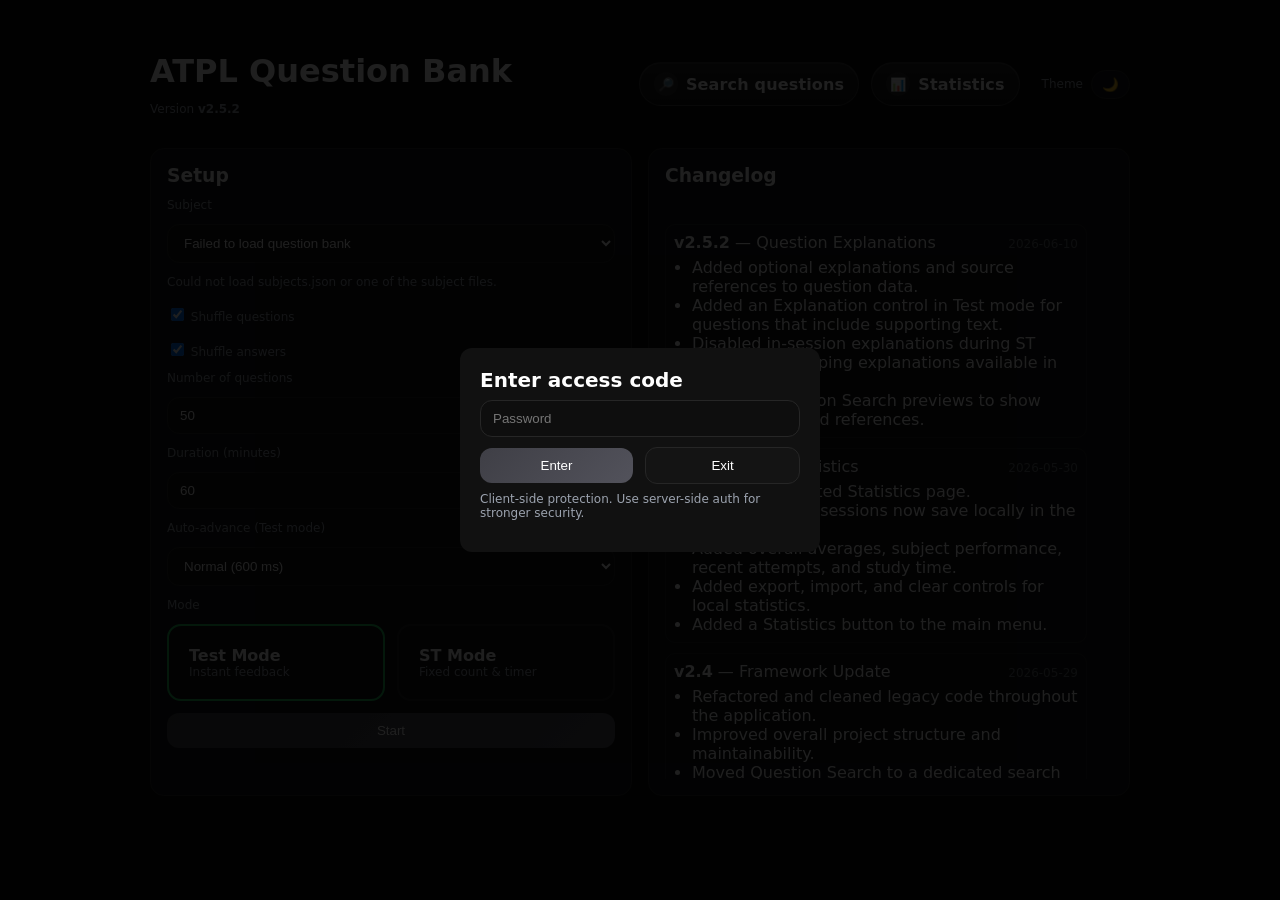
==== commit 1100932b: "Update" ====
--- a/index.html
+++ b/index.html
@@ -42,6 +42,14 @@
   .hidden{display:none!important} .small{color:var(--muted);font-size:12px}
   .feedback-inline{margin-top:12px;padding:10px 12px;border-radius:10px;background:rgba(34,197,94,.12);color:#22c55e}
   .feedback-inline.bad{background:rgba(239,68,68,.12);color:#ef4444}
+  .explanation-wrap{margin:10px 0 14px}
+  .explanation-toggle{border:1px solid rgba(11,11,11,.16);background:rgba(255,255,255,.62);color:var(--qbox-text);border-radius:8px;padding:7px 10px;font-size:12px;font-weight:700;cursor:pointer}
+  .explanation-toggle:hover{background:rgba(255,255,255,.86)}
+  .explanation-box{margin-top:8px;padding:12px 14px;border-radius:8px;background:var(--card);border:1px solid var(--border);color:var(--text);font-size:14px;line-height:1.45;white-space:pre-wrap}
+  .explanation-reference{margin-top:12px;padding-top:10px;border-top:1px solid var(--border);font-size:12px;font-weight:700;color:var(--muted);white-space:normal}
+  body.light .explanation-toggle{border-color:rgba(15,23,42,.18)}
+  body.light .explanation-box{border-color:var(--border)}
+  body.light .explanation-reference{border-color:var(--border);color:var(--muted)}
 </style>
 
 <style id="search-card-styles">
@@ -674,9 +682,13 @@
         <button class="button" id="qPrev" disabled>Previous</button>
         <div class="hstack">
           <button class="button" id="qFlagBtn" aria-pressed="false">🚩 Flag</button>
+          <button class="button hidden" id="qExplanationToggle" type="button" aria-expanded="false">Explanation</button>
           <button class="button" id="qNext" disabled>Next</button>
           <button class="button primary" id="qFinish" disabled title="Answer all questions to finish">Finish</button>
         </div>
+      </div>
+      <div class="explanation-wrap hidden" id="qExplanationWrap">
+        <div class="explanation-box hidden" id="qExplanationBox"></div>
       </div>
       <section class="card results-screen hidden" id="qResults">
         <div class="results-hero">
@@ -733,9 +745,24 @@
 
 <script>
 /*** VERSION ***/
-const APP_VERSION = "v2.5.1";
-const APP_BUILD = "2026-06-01-st-plan-refactor";
+let APP_VERSION = "v2.5.2";
+const APP_BUILD = "2026-06-10-explanations-references";
 document.getElementById('appVersionLabel').textContent = APP_VERSION;
+async function loadAppVersion(){
+  try{
+    const res = await fetch('./changelog.json', {cache:'no-store'});
+    if(!res.ok) throw new Error(res.status + ' ' + res.statusText);
+    const changelog = await res.json();
+    const latest = Array.isArray(changelog.entries) ? changelog.entries[0] : null;
+    if(latest?.version){
+      APP_VERSION = latest.version;
+      document.getElementById('appVersionLabel').textContent = APP_VERSION;
+    }
+  }catch(err){
+    console.warn('Could not load app version:', err);
+  }
+}
+loadAppVersion();
 
 /*** LOGIN ***/
 const PASSWORD_HASH = "508f8d85f900866e90d30e1e4e0126984dd0f2f85c443800e5956aae2887120b"; // sha256("School related password")
@@ -757,6 +784,7 @@
 const btnTest=document.getElementById('btnTest'),btnST=document.getElementById('btnST'),mStart=document.getElementById('mStart');
 const qBack=document.getElementById('qBack'),qSubject=document.getElementById('qSubject'),qTimer=document.getElementById('qTimer'),qProgress=document.getElementById('qProgress'),qScoreLive=document.getElementById('qScoreLive'),qRemaining=document.getElementById('qRemaining');
 const qNumber=document.getElementById('qNumber'),qStatus=document.getElementById('qStatus'),qText=document.getElementById('qText'),qOptions=document.getElementById('qOptions');
+const qExplanationWrap=document.getElementById('qExplanationWrap'),qExplanationToggle=document.getElementById('qExplanationToggle'),qExplanationBox=document.getElementById('qExplanationBox');
 const qPrev=document.getElementById('qPrev'),qNext=document.getElementById('qNext'),qFinish=document.getElementById('qFinish'),qPager=document.getElementById('qPager');
 const qResults=document.getElementById('qResults'),qBreakdown=document.getElementById('qBreakdown');const qAccuracy=document.getElementById('qAccuracy'), qTimeUsed=document.getElementById('qTimeUsed');
 const qResultTitle=document.getElementById('qResultTitle'), qResultSubtitle=document.getElementById('qResultSubtitle'), qResultBadge=document.getElementById('qResultBadge');
@@ -769,6 +797,7 @@
 let SCORE_CORRECT=0,QUESTIONS_ANSWERED=0,START_TS=null; let FLAGGED=[]; let STATS_SESSION_SAVED=false;
 let TIMER_END=null, TIMER_IV=null;
 let TEMP_SEL=[]; // per-question temporary selection for multi (array of arrays)
+let EXPLANATION_OPEN=[]; // per-question explanation visibility
 
 /*** ST CONFIGURATION ***/
 const ST_PLANS = {
@@ -836,9 +865,34 @@
 /*** UTILS ***/
 function toTextSet(arr){ return new Set(arr.map(x=>String(x))); }
 function setsEqual(a,b){ if(a.size!==b.size) return false; for(const v of a){ if(!b.has(v)) return false; } return true; }
+function firstValue(...values){ return values.find(v => v !== undefined && v !== null && String(v).trim() !== ''); }
+function normalizeExplanation(q){
+  const raw = firstValue(q.explanation, q.explenation, q.rationale, q.reason, q.solution, q.feedback, q.note);
+  if(Array.isArray(raw)) return raw.map(part => String(part).trim()).filter(Boolean).join('\n\n') || null;
+  if(raw && typeof raw === 'object') return firstValue(raw.text, raw.body, raw.value, raw.content) ? String(firstValue(raw.text, raw.body, raw.value, raw.content)).trim() : null;
+  return raw != null ? String(raw).trim() || null : null;
+}
+function normalizeReference(q){
+  const raw = firstValue(q.reference, q.references, q.sourceReference, q.source_reference, q.source, q.sources, q.citation, q.citations, q.document);
+  if(Array.isArray(raw)) return raw.map(part => String(part).trim()).filter(Boolean).join('; ') || null;
+  if(raw && typeof raw === 'object'){
+    const nested = firstValue(raw.reference, raw.text, raw.title, raw.label, raw.source, raw.document, raw.page);
+    return nested != null ? String(nested).trim() || null : null;
+  }
+  return raw != null ? String(raw).trim() || null : null;
+}
+function extractQuestionArray(data){
+  if(Array.isArray(data)) return data;
+  if(data && typeof data === 'object'){
+    const nested = firstValue(data.questions, data.items, data.bank, data.data);
+    if(Array.isArray(nested)) return nested;
+  }
+  return [];
+}
 
 function normalize(q){
-  let rawOptions = q.choices || q.answers || [];
+  let rawOptions = q.options || q.choices || q.answers || q.alternatives || [];
+  if(!Array.isArray(rawOptions)) rawOptions = [];
   let options = [];
   let correctTexts = [];
 
@@ -850,7 +904,7 @@
     });
   } else {
     options = rawOptions.map(o => String(o));
-    let corr = (q.answer !== undefined) ? q.answer : (q.correct_answers || q.correct_answer);
+    let corr = (q.answer !== undefined) ? q.answer : firstValue(q.correct_answers, q.correct_answer, q.correct);
     if (Array.isArray(corr)) { corr.forEach(c => { if (typeof c === 'number' && options[c] != null) { correctTexts.push(String(options[c])); } else if (typeof c === 'string' && /^[A-Za-z]$/.test(c)) { const idx = c.toUpperCase().charCodeAt(0) - 65; if (options[idx] != null) { correctTexts.push(String(options[idx])); } else { correctTexts.push(String(c)); } } else { correctTexts.push(String(c)); } }); } else {
       if (typeof corr === 'number' && options[corr] != null) correctTexts.push(String(options[corr]));
       else if (typeof corr === 'string' && /^[A-Za-z]$/.test(corr)) { const idx = corr.toUpperCase().charCodeAt(0) - 65; if (options[idx] != null) { correctTexts.push(String(options[idx])); } else { correctTexts.push(String(corr)); } } else if (corr != null) { correctTexts.push(String(corr)); }
@@ -859,7 +913,7 @@
 
   const correctSet = toTextSet(correctTexts);
   const multi = correctSet.size > 1;
-  return { text: q.question, options: [...options], correct: correctTexts[0] || null, correctSet, multi, explanation: q.explanation || null };
+  return { text: firstValue(q.question, q.text, q.prompt) || '', options: [...options], correct: correctTexts[0] || null, correctSet, multi, explanation: normalizeExplanation(q), reference: normalizeReference(q) };
 }
 
 function fyShuffle(a){for(let i=a.length-1;i>0;i--){const j=Math.floor(Math.random()*(i+1));[a[i],a[j]]=[a[j],a[i]];}return a;}
@@ -895,6 +949,38 @@
 }
 
 /*** RENDER ***/
+function renderExplanation(q){
+  const explanation = q && q.explanation ? String(q.explanation).trim() : '';
+  const reference = q && q.reference ? String(q.reference).trim() : '';
+  if(MODE === 'st' || (!explanation && !reference)){
+    qExplanationToggle.classList.add('hidden');
+    qExplanationWrap.classList.add('hidden');
+    qExplanationBox.classList.add('hidden');
+    qExplanationToggle.setAttribute('aria-expanded', 'false');
+    qExplanationBox.innerHTML = '';
+    return;
+  }
+
+  const open = EXPLANATION_OPEN[INDEX] === true;
+  qExplanationToggle.classList.remove('hidden');
+  qExplanationWrap.classList.toggle('hidden', !open);
+  qExplanationBox.innerHTML = '';
+  if(explanation){
+    const text=document.createElement('div');
+    text.textContent=explanation;
+    qExplanationBox.appendChild(text);
+  }
+  if(reference){
+    const ref=document.createElement('div');
+    ref.className='explanation-reference';
+    ref.textContent='Source: ' + reference;
+    qExplanationBox.appendChild(ref);
+  }
+  qExplanationBox.classList.toggle('hidden', !open);
+  qExplanationToggle.textContent = open ? 'Hide explanation' : 'Explanation';
+  qExplanationToggle.setAttribute('aria-expanded', String(open));
+}
+
 function render(){
   const total=QUESTIONS.length; const remaining = ANSWERS.filter((x,idx)=>!isAnswered(idx)).length;
   qProgress.textContent=`${Math.min(INDEX+1,total)} / ${total}`; qRemaining.textContent=`Remaining ${remaining}`;
@@ -902,6 +988,7 @@
   qPrev.disabled=INDEX===0; qNext.disabled=INDEX>=total-1;
 
   const q=QUESTIONS[INDEX]; qText.textContent=q? q.text : 'No questions';
+  renderExplanation(q);
 
   qFlagBtn.setAttribute('aria-pressed', String(FLAGGED[INDEX]===true));
   qFlagBtn.textContent = FLAGGED[INDEX] ? '🚩 Unflag' : '🚩 Flag';
@@ -981,7 +1068,6 @@
   const old=document.querySelector('.feedback-inline'); if(old) old.remove();
   const fb=document.createElement('div'); fb.className='feedback-inline'+(ok?'':' bad');
   fb.textContent= ok ? 'Correct!' : `Incorrect — correct answer: ${correctText}`;
-  if(!ok && explanation){ const ex=document.createElement('div'); ex.className='small'; ex.textContent=explanation; fb.appendChild(ex); }
   document.getElementById('qBox').appendChild(fb);
 }
 
@@ -1169,6 +1255,22 @@
       answers.appendChild(selected);
       answers.appendChild(correctBox);
       item.appendChild(answers);
+      if(q.explanation || q.reference){
+        const explanation=document.createElement('div');
+        explanation.className='explanation-box';
+        if(q.explanation){
+          const text=document.createElement('div');
+          text.textContent=q.explanation;
+          explanation.appendChild(text);
+        }
+        if(q.reference){
+          const ref=document.createElement('div');
+          ref.className='explanation-reference';
+          ref.textContent='Source: ' + q.reference;
+          explanation.appendChild(ref);
+        }
+        item.appendChild(explanation);
+      }
       qBreakdown.appendChild(item);
     });
   }
@@ -1246,7 +1348,7 @@
     return { ...q, options: opts, correctSet: q.correctSet, multi: q.multi };
   });
 
-  INDEX=0; ANSWERS=Array(QUESTIONS.length).fill(null); FLAGGED=Array(QUESTIONS.length).fill(false); TEMP_SEL=Array(QUESTIONS.length).fill(null);
+  INDEX=0; ANSWERS=Array(QUESTIONS.length).fill(null); FLAGGED=Array(QUESTIONS.length).fill(false); TEMP_SEL=Array(QUESTIONS.length).fill(null); EXPLANATION_OPEN=Array(QUESTIONS.length).fill(false);
   MODE = usingST ? 'st' : 'test'; qModeLabel.textContent = usingST ? '(ST mode)' : '(Test mode)';
   if(usingST){ qPlan.classList.remove('hidden'); const plan = getPlanForSubject(SUBJECT); qPlan.textContent=`ST: ${n} Q • ${minutes} min`; } else { qPlan.classList.add('hidden'); }
 
@@ -1274,6 +1376,12 @@
 mSubject.addEventListener('change', ()=>{ SUBJECT=mSubject.value; updateSubjectInfo(); });
 qPrev.onclick=()=>{ if(INDEX>0){ INDEX--; render(); } };
 qNext.onclick=()=>{ if(INDEX<QUESTIONS.length-1){ INDEX++; render(); } };
+qExplanationToggle.onclick=()=>{
+  const q=QUESTIONS[INDEX];
+  if(MODE === 'st' || !q || (!q.explanation && !q.reference)) return;
+  EXPLANATION_OPEN[INDEX]=!EXPLANATION_OPEN[INDEX];
+  renderExplanation(q);
+};
 qBack.onclick=()=>{ ensureTimerStopped(); quiz.classList.add('hidden'); menu.classList.remove('hidden'); refreshSubjectLabels(); updateSubjectInfo(); };
 logoutBtn.onclick=()=>{ sessionStorage.removeItem(AUTH_KEY); location.reload(); };
 
@@ -1295,7 +1403,7 @@
     const subjects = await fetchJsonWithFallback(['subjects.json','./subjects.json']);
     const entries = await Promise.all(subjects.map(async (entry) => {
       const file = String(entry.file || '').replace(/^\.\//,'');
-      const arr = await fetchJsonWithFallback([file, './'+file]);
+      const arr = extractQuestionArray(await fetchJsonWithFallback([file, './'+file]));
       console.log("📚 Loading subject:", entry.name);
       console.log("📂 File:", file);
       console.log("✅ Loaded", Array.isArray(arr) ? arr.length : 0, "questions");
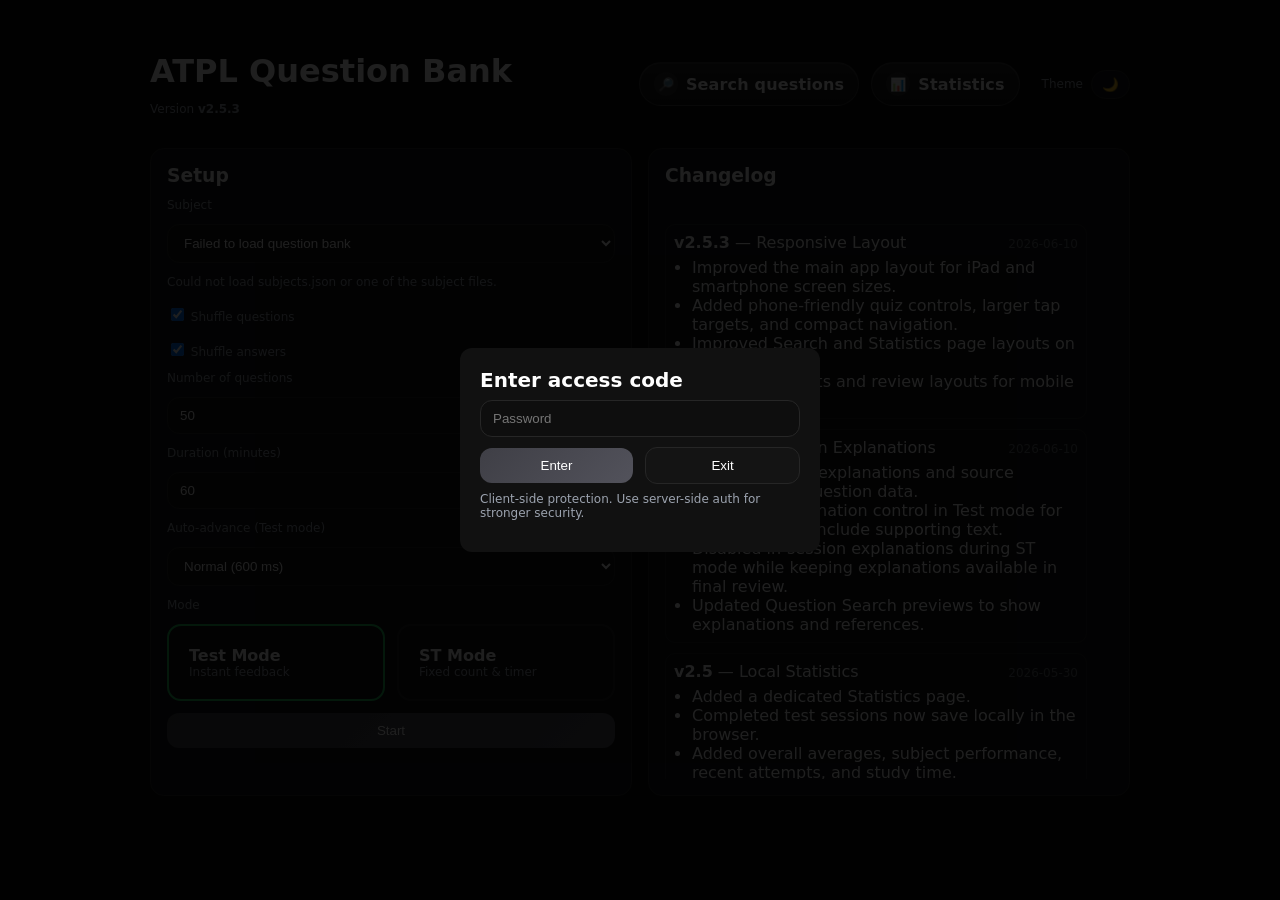
==== commit 65cb4524: "Responsive layout update" ====
--- a/index.html
+++ b/index.html
@@ -535,6 +535,314 @@
 
   .manual-settings-faded + .manual-setting-note {
     display: block;
+  }
+</style>
+
+<style id="responsive-layout-v253">
+  @media (max-width: 900px) {
+    body { overflow-x: hidden; }
+    .container { padding: 12px 14px; }
+    .card { border-radius: 12px; padding: 14px; }
+    .button, .input, .select { min-height: 42px; }
+
+    #menu > .vstack {
+      margin: 18px auto !important;
+      max-width: 720px !important;
+    }
+
+    #menuHeaderBar {
+      align-items: flex-start !important;
+      flex-direction: column;
+    }
+
+    #menuTitleBlock h1 {
+      font-size: 34px;
+      line-height: 1;
+    }
+
+    #menuHeaderBar > .hstack:last-child {
+      width: 100%;
+      justify-content: flex-start !important;
+      flex-wrap: wrap;
+      gap: 10px;
+    }
+
+    #goSearch.search-page-button,
+    #goStats.search-page-button {
+      flex: 1 1 210px;
+      min-width: 0;
+    }
+
+    #menu .grid.grid-2 {
+      grid-template-columns: 1fr;
+      grid-auto-rows: auto !important;
+    }
+
+    #menu .grid.grid-2 > section.card {
+      height: auto !important;
+    }
+
+    #changelogCard {
+      max-height: 560px !important;
+    }
+
+    #quiz .topbar {
+      position: sticky;
+    }
+
+    #quiz .header {
+      align-items: flex-start;
+      flex-direction: column;
+      gap: 10px;
+    }
+
+    #quiz .header > .hstack {
+      width: 100%;
+      flex-wrap: wrap;
+    }
+
+    #quiz .header h2 {
+      flex: 1 1 220px;
+      min-width: 0;
+      line-height: 1.2;
+    }
+
+    #quiz .header > .hstack:last-child {
+      justify-content: space-between;
+      gap: 8px;
+    }
+
+    #quiz .header .badge {
+      min-height: 36px;
+      justify-content: center;
+    }
+
+    #logoutBtn {
+      margin-left: auto;
+    }
+
+    #quiz .grid-3 {
+      grid-template-columns: 1fr;
+      gap: 12px;
+      margin-top: 8px !important;
+    }
+
+    #quiz main {
+      gap: 10px;
+    }
+
+    .question-box {
+      padding: 18px;
+      border-radius: 10px;
+    }
+
+    #qText {
+      margin-top: 0;
+      line-height: 1.42;
+    }
+
+    .option-list li {
+      align-items: flex-start;
+      gap: 12px;
+      margin: 10px 0;
+      line-height: 1.35;
+    }
+
+    .option-list input[type="radio"],
+    .option-list input[type="checkbox"] {
+      width: 18px;
+      height: 18px;
+      margin-top: 1px;
+      flex: 0 0 auto;
+    }
+
+    #quiz main > .hstack {
+      align-items: stretch;
+      gap: 10px;
+    }
+
+    #quiz main > .hstack > .hstack {
+      justify-content: flex-end;
+      flex-wrap: wrap;
+      gap: 8px;
+    }
+
+    #qPrev,
+    #qFlagBtn,
+    #qExplanationToggle,
+    #qNext,
+    #qFinish {
+      min-height: 42px;
+    }
+
+    #qPager {
+      grid-template-columns: repeat(auto-fill, minmax(42px, 1fr));
+      gap: 8px;
+    }
+
+    .pager-btn {
+      min-height: 40px;
+      padding: 8px 6px;
+    }
+
+    .explanation-wrap {
+      margin-top: 0;
+    }
+  }
+
+  @media (max-width: 560px) {
+    .container { padding: 10px; }
+    .card { padding: 12px; }
+    .grid { gap: 12px; }
+    .grid-2 { grid-template-columns: 1fr; }
+
+    #loginOverlay > div {
+      width: min(360px, calc(100vw - 24px)) !important;
+      padding: 16px !important;
+    }
+
+    #menu > .vstack {
+      margin: 12px auto !important;
+    }
+
+    #menuTitleBlock h1 {
+      font-size: 30px;
+    }
+
+    #menuHeaderBar > .hstack:last-child {
+      flex-direction: column;
+      align-items: stretch;
+    }
+
+    #goSearch.search-page-button,
+    #goStats.search-page-button {
+      width: 100%;
+      flex-basis: auto;
+    }
+
+    .mode-buttons {
+      grid-template-columns: 1fr;
+    }
+
+    .mode-btn {
+      padding: 14px;
+    }
+
+    #changelogCard {
+      max-height: 460px !important;
+    }
+
+    #quiz .header > .hstack:first-child {
+      display: grid;
+      grid-template-columns: auto minmax(0, 1fr);
+      align-items: center;
+    }
+
+    #quiz .header h2 {
+      font-size: 15px !important;
+    }
+
+    #qModeLabel {
+      display: block;
+      margin-left: 0 !important;
+      margin-top: 2px;
+    }
+
+    #quiz .header > .hstack:last-child {
+      display: grid;
+      grid-template-columns: repeat(3, minmax(0, 1fr));
+    }
+
+    #qTimer,
+    #qProgress,
+    #qPlan {
+      width: 100%;
+    }
+
+    #logoutBtn {
+      grid-column: 3;
+      width: 100%;
+      margin-left: 0;
+      padding-left: 8px;
+      padding-right: 8px;
+    }
+
+    #quiz .grid-3 > aside:first-child .card {
+      display: grid;
+      grid-template-columns: 1fr auto;
+      align-items: baseline;
+      gap: 8px;
+    }
+
+    #quiz .grid-3 > aside:first-child h3 {
+      font-size: 16px;
+    }
+
+    .question-box {
+      padding: 14px;
+    }
+
+    #qText {
+      font-size: 15px;
+    }
+
+    #quiz main > .hstack {
+      display: grid;
+      grid-template-columns: 1fr;
+    }
+
+    #qPrev {
+      width: 100%;
+    }
+
+    #quiz main > .hstack > .hstack {
+      display: grid;
+      grid-template-columns: repeat(2, minmax(0, 1fr));
+      width: 100%;
+    }
+
+    #qFlagBtn,
+    #qExplanationToggle,
+    #qNext,
+    #qFinish {
+      width: 100%;
+      padding-left: 8px;
+      padding-right: 8px;
+    }
+
+    #qFinish {
+      grid-column: span 2;
+    }
+
+    #qPager {
+      grid-template-columns: repeat(auto-fill, minmax(38px, 1fr));
+      gap: 7px;
+    }
+
+    .pager-btn {
+      min-height: 38px;
+      font-size: 12px;
+    }
+
+    .results-hero {
+      align-items: flex-start;
+      gap: 14px;
+    }
+
+    .results-grid {
+      grid-template-columns: 1fr !important;
+    }
+
+    .result-map {
+      grid-template-columns: repeat(auto-fill, minmax(38px, 1fr));
+    }
+
+    .result-review-head,
+    .review-item-top {
+      align-items: flex-start;
+      flex-direction: column;
+      gap: 8px;
+    }
   }
 </style>
 
@@ -745,8 +1053,8 @@
 
 <script>
 /*** VERSION ***/
-let APP_VERSION = "v2.5.2";
-const APP_BUILD = "2026-06-10-explanations-references";
+let APP_VERSION = "v2.5.3";
+const APP_BUILD = "2026-06-10-responsive-layout";
 document.getElementById('appVersionLabel').textContent = APP_VERSION;
 async function loadAppVersion(){
   try{
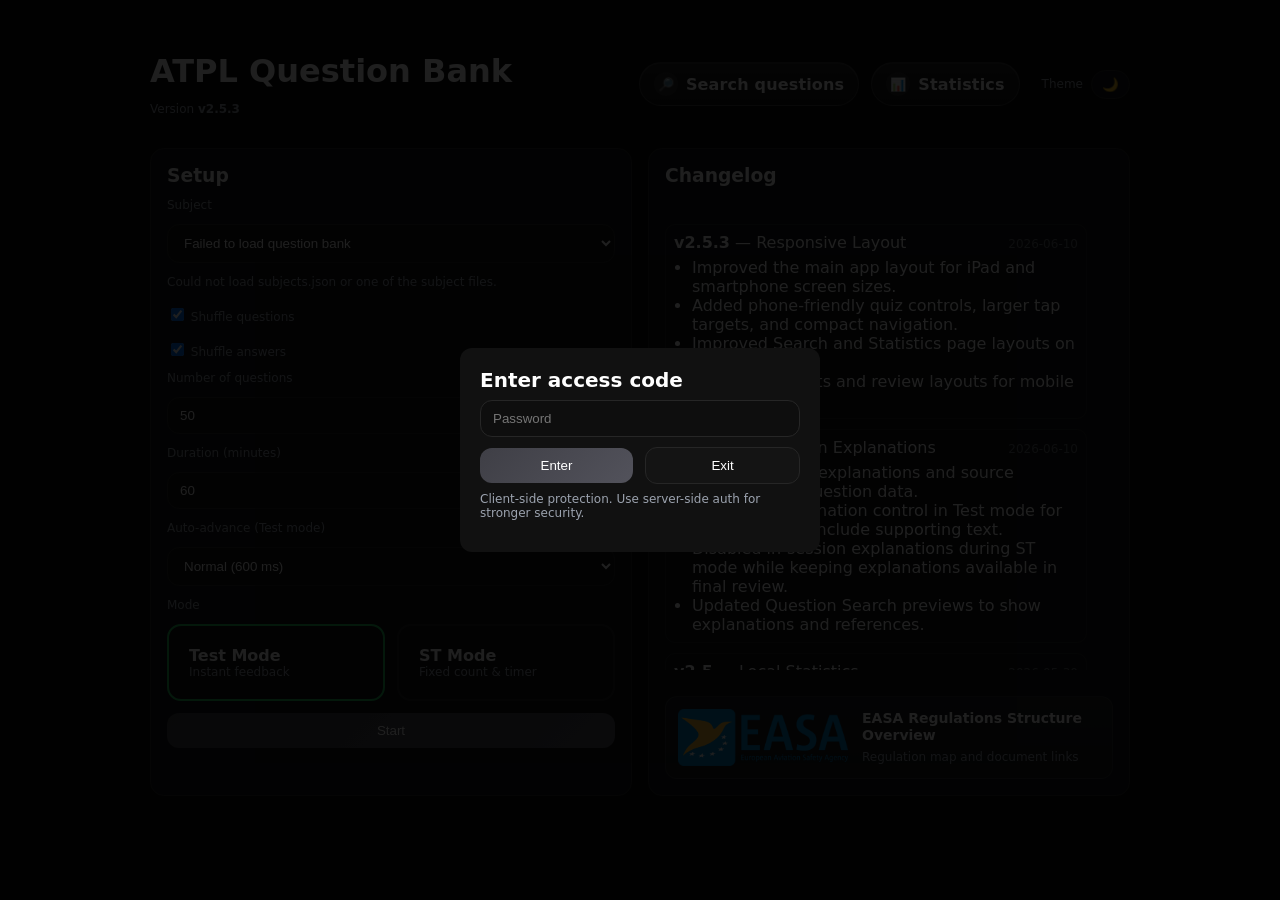
==== commit a1533aa7: "EASA update" ====
--- a/index.html
+++ b/index.html
@@ -296,6 +296,81 @@
 }
 </style>
 
+<style id="easa-regulations-entry-v26">
+  #easaRegulationsLink {
+    display: flex;
+    align-items: center;
+    gap: 14px;
+    padding: 12px;
+    margin-top: 14px;
+    border: 1px solid rgba(255,255,255,.09);
+    border-radius: 12px;
+    background:
+      linear-gradient(180deg, rgba(255,255,255,.055), rgba(255,255,255,.018));
+    color: inherit;
+    text-decoration: none;
+    transition: transform .14s ease, border-color .14s ease, background .14s ease, box-shadow .14s ease;
+  }
+
+  #easaRegulationsLink:hover {
+    transform: translateY(-1px);
+    border-color: rgba(0,137,199,.42);
+    background:
+      linear-gradient(180deg, rgba(0,137,199,.12), rgba(255,255,255,.028));
+    box-shadow: 0 12px 28px rgba(0,0,0,.20);
+  }
+
+  #easaRegulationsLink img {
+    width: min(170px, 44%);
+    max-height: 58px;
+    object-fit: contain;
+    flex: 0 0 auto;
+  }
+
+  .easa-regulations-copy {
+    min-width: 0;
+  }
+
+  .easa-regulations-copy strong {
+    display: block;
+    font-size: 14px;
+    line-height: 1.25;
+  }
+
+  .easa-regulations-copy span {
+    display: block;
+    margin-top: 4px;
+    color: var(--muted);
+    font-size: 12px;
+    line-height: 1.35;
+  }
+
+  body.light #easaRegulationsLink {
+    border-color: rgba(15,23,42,.10);
+    background:
+      linear-gradient(180deg, rgba(15,23,42,.035), rgba(15,23,42,.012));
+    box-shadow: inset 0 1px 0 rgba(255,255,255,.65);
+  }
+
+  body.light #easaRegulationsLink:hover {
+    border-color: rgba(0,137,199,.32);
+    background:
+      linear-gradient(180deg, rgba(0,137,199,.08), rgba(15,23,42,.018));
+  }
+
+  @media (max-width: 560px) {
+    #easaRegulationsLink {
+      align-items: flex-start;
+      flex-direction: column;
+    }
+
+    #easaRegulationsLink img {
+      width: 190px;
+      max-width: 100%;
+    }
+  }
+</style>
+
 <style id="results-screen-v26">
   .results-screen {
     overflow: hidden;
@@ -868,7 +943,7 @@
 <div id="menuHeaderBar" class="hstack" style="justify-content:space-between;align-items:center;gap:12px; margin-bottom:8px;">
   <div id="menuTitleBlock" class="vstack">
     <h1 style="margin:0">ATPL Question Bank</h1>
-    <a class="small" href="systems-trainer/systems-trainer.html" aria-label="Open C172 JT-A Systems Trainer" title="Version" style="width:max-content;text-decoration:none;color:var(--muted)">Version <strong id="appVersionLabel">Loading</strong></a>
+    <a class="small" href="c172-trainer/index.html" aria-label="Open C172 JT-A Systems Trainer" title="Version" style="width:max-content;text-decoration:none;color:var(--muted)">Version <strong id="appVersionLabel">Loading</strong></a>
   </div>
   <div class="hstack" style="justify-content:flex-end;">
     <a id="goSearch" class="button search-page-button" href="search.html"><span class="search-page-button-icon">🔎</span><span>Search questions</span></a>
@@ -911,6 +986,14 @@
     <span class="small" id="clStatus" style="opacity:.7">Loading…</span>
     <div id="changelogList" class="vstack" style="gap:10px; margin-top:8px; padding-right:6px; scrollbar-gutter:stable;"></div>
   </div>
+
+  <a id="easaRegulationsLink" href="easa-regulations.html" aria-label="Open EASA Regulations Structure Overview">
+    <img src="assets/easa-logo.png" alt="EASA logo" />
+    <span class="easa-regulations-copy">
+      <strong>EASA Regulations Structure Overview</strong>
+      <span>Regulation map and document links</span>
+    </span>
+  </a>
 
 </section>
 <script>
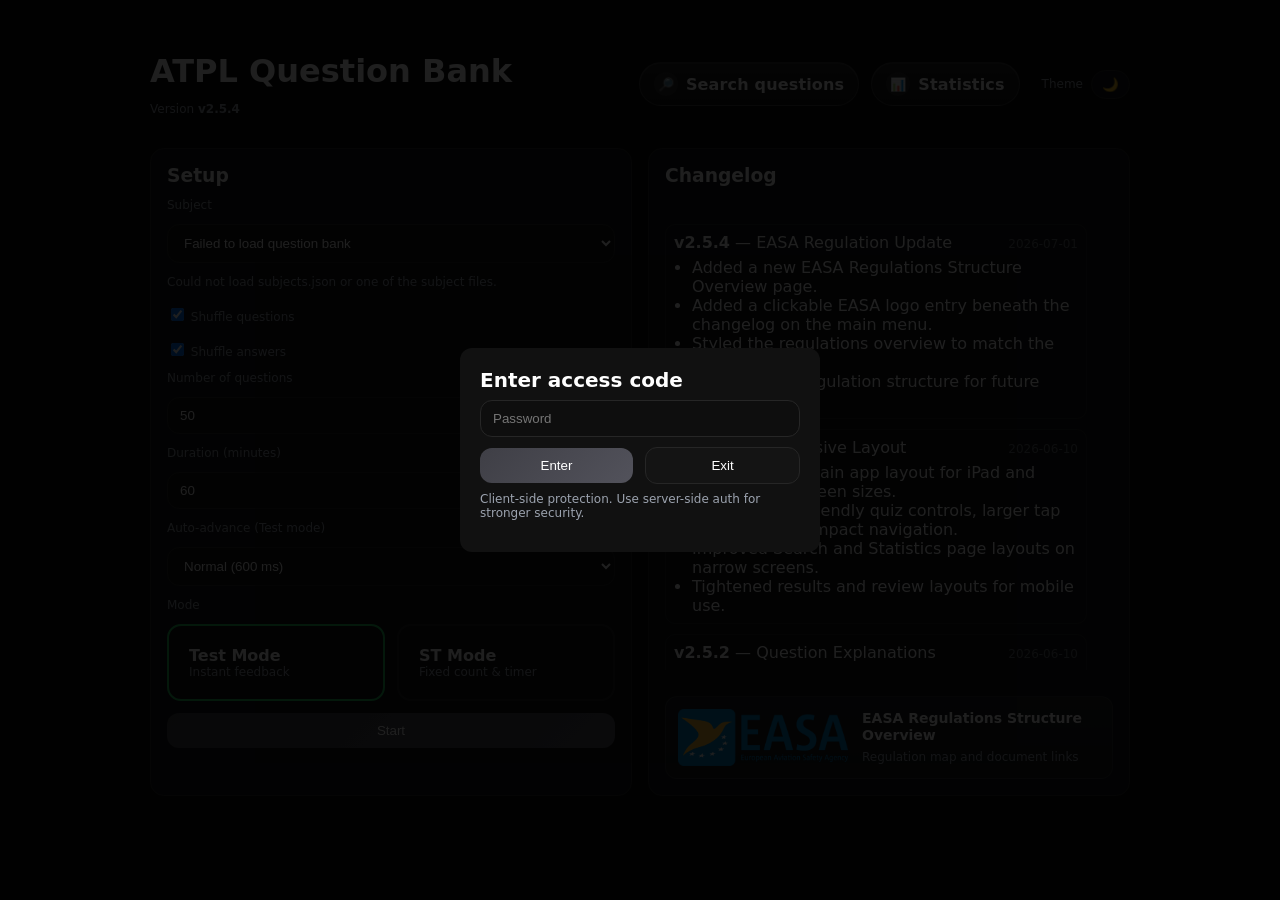
==== commit b7b570d1: "EASA Structure Update" ====
--- a/index.html
+++ b/index.html
@@ -1136,8 +1136,8 @@
 
 <script>
 /*** VERSION ***/
-let APP_VERSION = "v2.5.3";
-const APP_BUILD = "2026-06-10-responsive-layout";
+let APP_VERSION = "v2.5.4";
+const APP_BUILD = "2026-07-01-easa-regulations";
 document.getElementById('appVersionLabel').textContent = APP_VERSION;
 async function loadAppVersion(){
   try{
